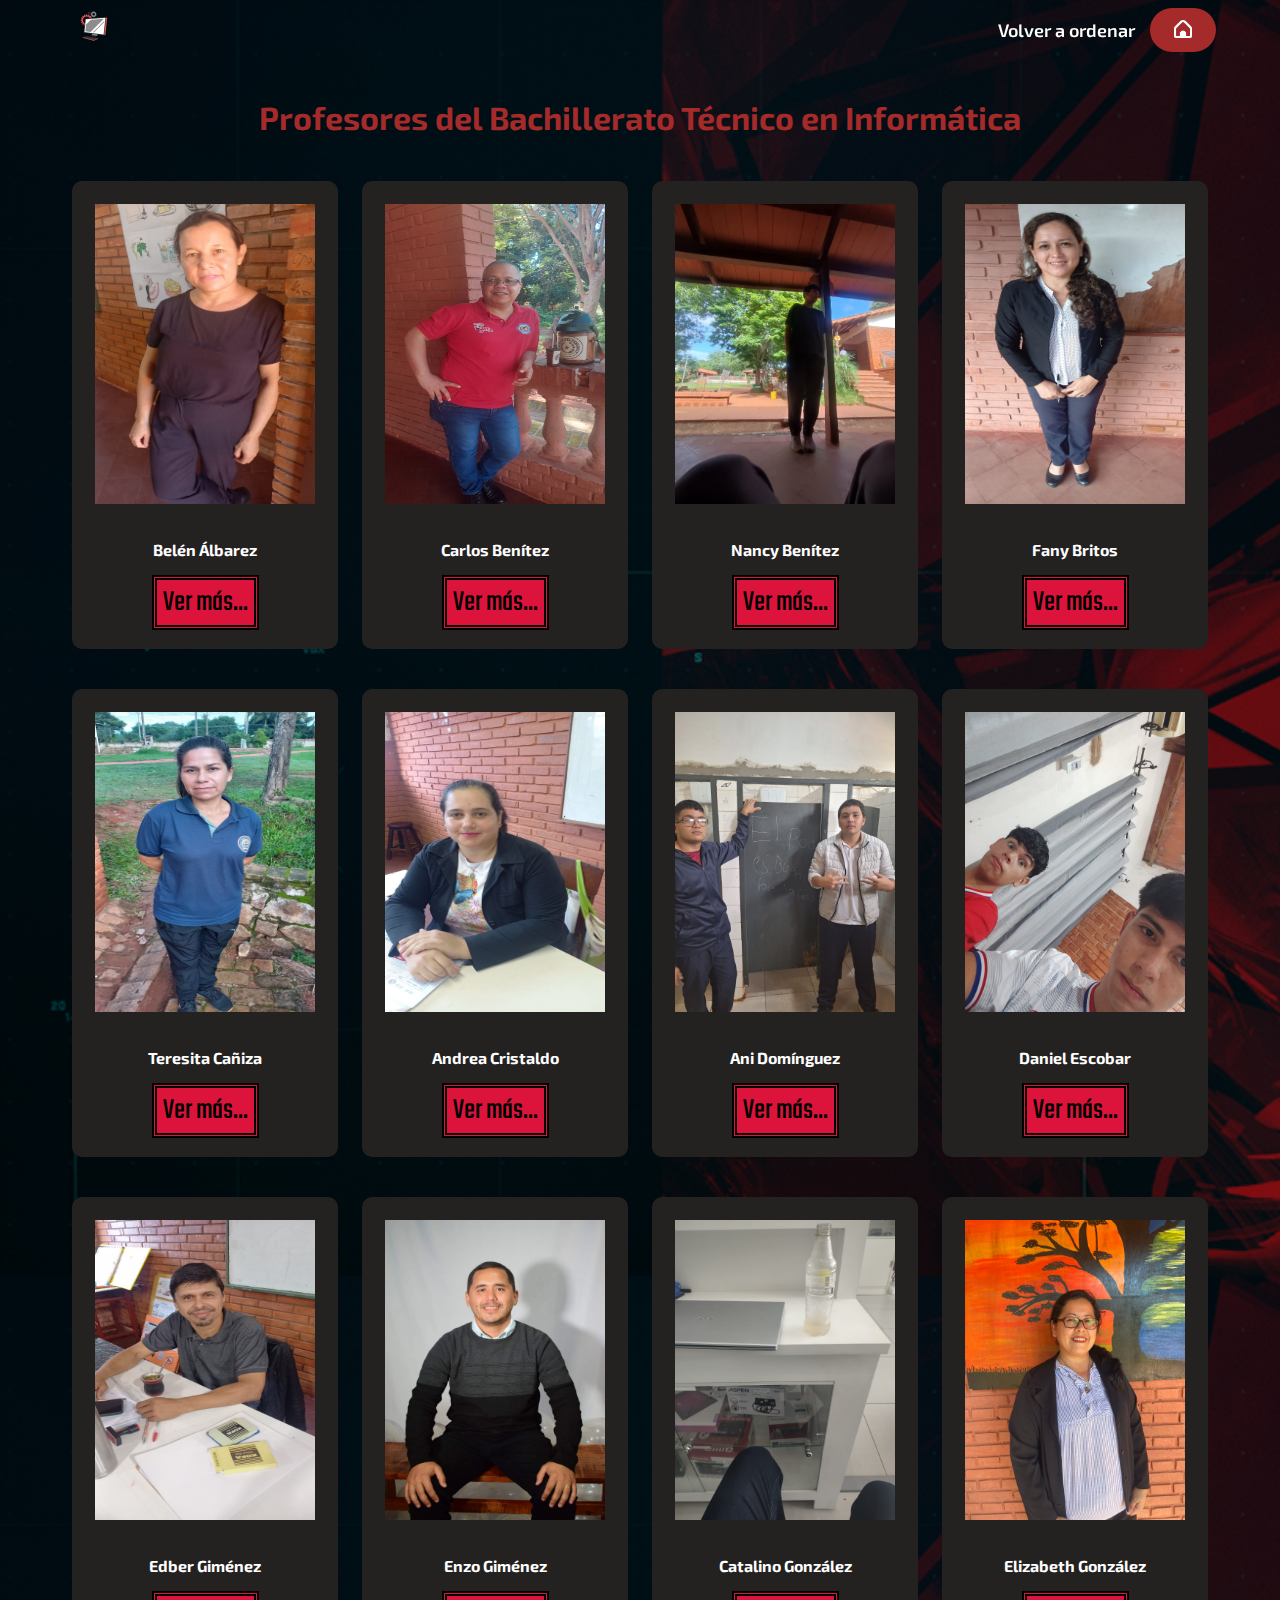
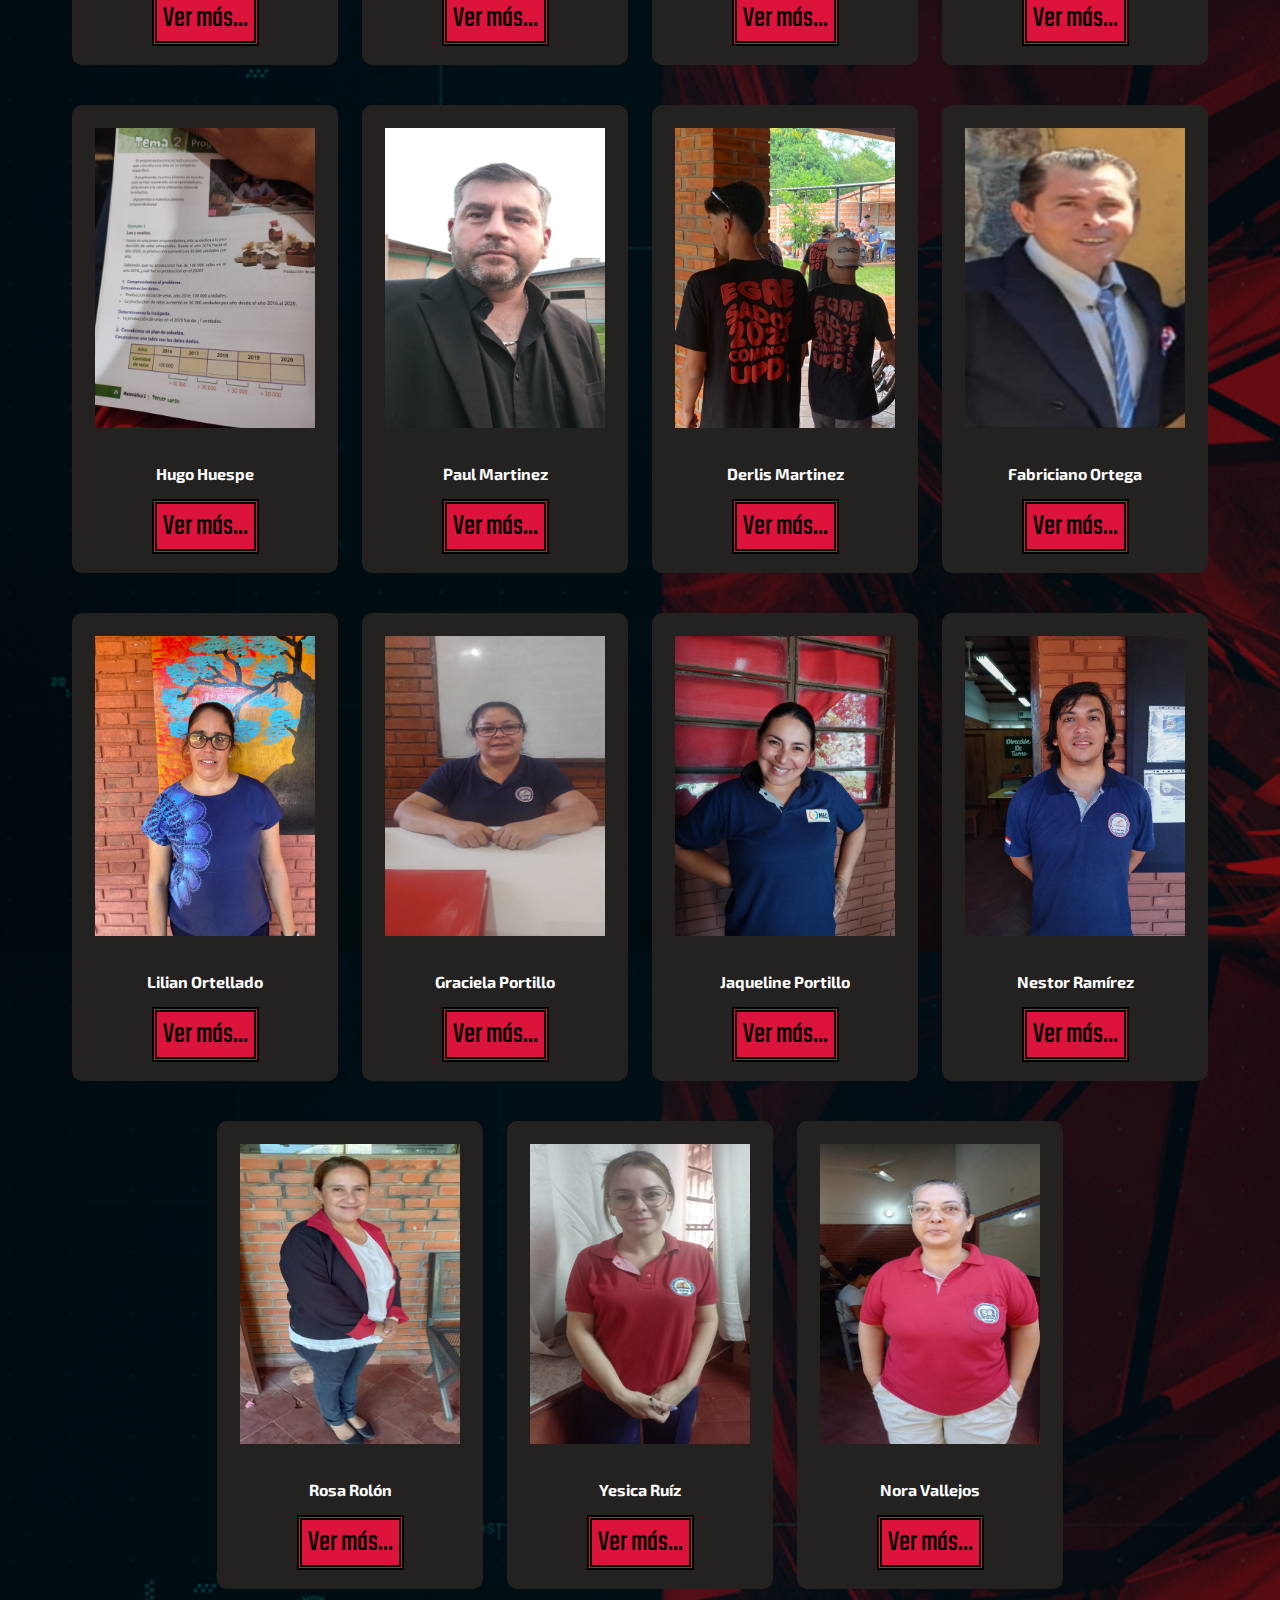
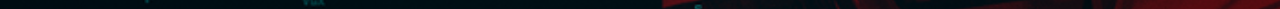
==== galeria.html @ 0c13a33e "wererer" ====
<!DOCTYPE html>
<html lang="es">
<head>
    <meta charset="UTF-8">
    <meta name="viewport" content="width=device-width, initial-scale=1.0">
    <title>Document</title>
    <link rel="stylesheet" href="galeria/galeria-encabezado.css">
    <link rel="stylesheet" href="galeria/galeria.css">
</head>
<body>
    
    <header id="header">    
        <img src="imagenes/logo.png" class="logo">
        <input type="checkbox" id="menu">
                <label for="menu">
            <img src="imagenes/flechita-abajo-logo.png" class="menu-icono-abajo" id="flechita-abajo" onclick="toggleImage('flechita-arriba')">
            <img src="imagenes/flechita-arriba-logo.png" class="menu-icono-arriba" id="flechita-arriba" onclick="toggleImage('flechita-abajo')">
        </label>
        <ul class="menu">
            <li class="item"><a href="galeria.html">Volver a ordenar</a></li>
            <a href="index.html"><li class="btn-volver-inicio"><img src="imagenes/volver-inicio-logo.png"></li></a>
        </ul>
    </header>
    <script src="galeria/galeria-encabezado.js"></script>

    <div class="titulo">
        <br><br><br><h1>Profesores del Bachillerato Técnico en Informática</h1>
    </div>

    <div class="container-prof" id="container-prof">
        <div class="profesores" id="belen">
            <div class="img-profesores">
                <img src="imagenes/belen.jfif">
            </div>
            <div class="text-profesores">
                <p id="n-belen">
                    <b>Belén Álbarez</b>
                </p>
                <p class="i-prof" id="i-belen">
                    Lorem ipsum dolor sit amet consectetur, adipisicing elit. Officiis pariatur vitae mollitia officia reprehenderit autem ipsa soluta, dolorem molestiae consequatur eaque nobis? Sed voluptates dicta modi? Modi error veniam amet.
                    Totam, alias. Illum molestias ullam, cum ab id aut nam aspernatur iusto tempora ipsum? Odio, dolores ex eaque repellendus laboriosam, ipsam soluta optio odit ad quidem accusamus autem quam error?
                    Quam alias quod, iure similique asperiores minima optio minus laboriosam illum hic et voluptatum! Debitis hic esse tenetur delectus tempore architecto suscipit cumque, impedit vero cupiditate illo explicabo ea expedita.
                </p>
            </div>
            <div class="btn-profesores">
                <button onclick="belen()" id="btn-belen">Ver más...</button>
            </div>
        </div>
        
        <div class="profesores" id="carlos">
            <div class="img-profesores">
                <img src="imagenes/carlos.jpeg">
            </div>
            <div class="text-profesores">
                <p id="n-carlos">
                    <b>Carlos Benítez</b>
                </p>
                <p class="i-prof" id="i-carlos">
                    Lorem ipsum dolor sit amet consectetur, adipisicing elit. Officiis pariatur vitae mollitia officia reprehenderit autem ipsa soluta, dolorem molestiae consequatur eaque nobis? Sed voluptates dicta modi? Modi error veniam amet.
                    Totam, alias. Illum molestias ullam, cum ab id aut nam aspernatur iusto tempora ipsum? Odio, dolores ex eaque repellendus laboriosam, ipsam soluta optio odit ad quidem accusamus autem quam error?
                    Quam alias quod, iure similique asperiores minima optio minus laboriosam illum hic et voluptatum! Debitis hic esse tenetur delectus tempore architecto suscipit cumque, impedit vero cupiditate illo explicabo ea expedita.
                </p>
            </div>
            <div class="btn-profesores">
                <button onclick="carlos()" id="btn-carlos">Ver más...</button>
            </div>
        </div>

        <div class="profesores" id="nancy">
            <div class="img-profesores">
                <img src="imagenes/nancy.jfif">
            </div>
            <div class="text-profesores">
                <p id="n-nancy">
                    <b>Nancy Benítez</b>
                </p>
                <p class="i-prof" id="i-nancy">
                    Lorem ipsum dolor sit amet consectetur, adipisicing elit. Officiis pariatur vitae mollitia officia reprehenderit autem ipsa soluta, dolorem molestiae consequatur eaque nobis? Sed voluptates dicta modi? Modi error veniam amet.
                    Totam, alias. Illum molestias ullam, cum ab id aut nam aspernatur iusto tempora ipsum? Odio, dolores ex eaque repellendus laboriosam, ipsam soluta optio odit ad quidem accusamus autem quam error?
                    Quam alias quod, iure similique asperiores minima optio minus laboriosam illum hic et voluptatum! Debitis hic esse tenetur delectus tempore architecto suscipit cumque, impedit vero cupiditate illo explicabo ea expedita.
                </p>
            </div>
            <div class="btn-profesores">
                <button onclick="nancy()"id="btn-nancy">Ver más...</button>
            </div>
        </div>

        <div class="profesores" id="fany">
            <div class="img-profesores">
                <img src="imagenes/fany.jfif">
            </div>
            <div class="text-profesores">
                <p id="n-fany">
                    <b>Fany Britos</b>
                </p>
                <p class="i-prof" id="i-fany">
                    Lorem ipsum dolor sit amet consectetur, adipisicing elit. Officiis pariatur vitae mollitia officia reprehenderit autem ipsa soluta, dolorem molestiae consequatur eaque nobis? Sed voluptates dicta modi? Modi error veniam amet.
                    Totam, alias. Illum molestias ullam, cum ab id aut nam aspernatur iusto tempora ipsum? Odio, dolores ex eaque repellendus laboriosam, ipsam soluta optio odit ad quidem accusamus autem quam error?
                    Quam alias quod, iure similique asperiores minima optio minus laboriosam illum hic et voluptatum! Debitis hic esse tenetur delectus tempore architecto suscipit cumque, impedit vero cupiditate illo explicabo ea expedita.
                </p>
            </div>
            <div class="btn-profesores">
                <button onclick="fany()" id="btn-fany">Ver más...</button>
            </div>
        </div>

        <div class="profesores" id="teresa">
            <div class="img-profesores">
                <img src="imagenes/teresa.jfif">
            </div>
            <div class="text-profesores">
                <p id="n-teresa">
                    <b>Teresita Cañiza</b>
                </p>
                <p class="i-prof" id="i-teresa">
                    Lorem ipsum dolor sit amet consectetur, adipisicing elit. Officiis pariatur vitae mollitia officia reprehenderit autem ipsa soluta, dolorem molestiae consequatur eaque nobis? Sed voluptates dicta modi? Modi error veniam amet.
                    Totam, alias. Illum molestias ullam, cum ab id aut nam aspernatur iusto tempora ipsum? Odio, dolores ex eaque repellendus laboriosam, ipsam soluta optio odit ad quidem accusamus autem quam error?
                    Quam alias quod, iure similique asperiores minima optio minus laboriosam illum hic et voluptatum! Debitis hic esse tenetur delectus tempore architecto suscipit cumque, impedit vero cupiditate illo explicabo ea expedita.
                </p>
            </div>
            <div class="btn-profesores">
                <button onclick="teresa()"id="btn-teresa">Ver más...</button>
            </div>
        </div>

        <div class="profesores" id="andrea">
            <div class="img-profesores">
                <img src="imagenes/andrea.jfif">
            </div>
            <div class="text-profesores">
                <p id="n-andrea">
                    <b>Andrea Cristaldo</b>
                </p>
                <p class="i-prof" id="i-andrea">
                    Lorem ipsum dolor sit amet consectetur, adipisicing elit. Officiis pariatur vitae mollitia officia reprehenderit autem ipsa soluta, dolorem molestiae consequatur eaque nobis? Sed voluptates dicta modi? Modi error veniam amet.
                    Totam, alias. Illum molestias ullam, cum ab id aut nam aspernatur iusto tempora ipsum? Odio, dolores ex eaque repellendus laboriosam, ipsam soluta optio odit ad quidem accusamus autem quam error?
                    Quam alias quod, iure similique asperiores minima optio minus laboriosam illum hic et voluptatum! Debitis hic esse tenetur delectus tempore architecto suscipit cumque, impedit vero cupiditate illo explicabo ea expedita.
                </p>
            </div>
            <div class="btn-profesores">
                <button onclick="andrea()"id="btn-andrea">Ver más...</button>
            </div>
        </div>

        <div class="profesores" id="ani">
            <div class="img-profesores">
                <img src="imagenes/ani.jfif">
            </div>
            <div class="text-profesores">
                <p id="n-ani">
                    <b>Ani Domínguez</b>
                </p>
                <p class="i-prof" id="i-ani">
                    Lorem ipsum dolor sit amet consectetur, adipisicing elit. Officiis pariatur vitae mollitia officia reprehenderit autem ipsa soluta, dolorem molestiae consequatur eaque nobis? Sed voluptates dicta modi? Modi error veniam amet.
                    Totam, alias. Illum molestias ullam, cum ab id aut nam aspernatur iusto tempora ipsum? Odio, dolores ex eaque repellendus laboriosam, ipsam soluta optio odit ad quidem accusamus autem quam error?
                    Quam alias quod, iure similique asperiores minima optio minus laboriosam illum hic et voluptatum! Debitis hic esse tenetur delectus tempore architecto suscipit cumque, impedit vero cupiditate illo explicabo ea expedita.
                </p>
            </div>
            <div class="btn-profesores">
                <button onclick="ani()"id="btn-ani">Ver más...</button>
            </div>
        </div>

        <div class="profesores" id="dani">
            <div class="img-profesores">
                <img src="imagenes/dani.jfif">
            </div>
            <div class="text-profesores">
                <p id="n-dani">
                    <b>Daniel Escobar</b>
                </p>
                <p class="i-prof" id="i-dani">
                    Lorem ipsum dolor sit amet consectetur, adipisicing elit. Officiis pariatur vitae mollitia officia reprehenderit autem ipsa soluta, dolorem molestiae consequatur eaque nobis? Sed voluptates dicta modi? Modi error veniam amet.
                    Totam, alias. Illum molestias ullam, cum ab id aut nam aspernatur iusto tempora ipsum? Odio, dolores ex eaque repellendus laboriosam, ipsam soluta optio odit ad quidem accusamus autem quam error?
                    Quam alias quod, iure similique asperiores minima optio minus laboriosam illum hic et voluptatum! Debitis hic esse tenetur delectus tempore architecto suscipit cumque, impedit vero cupiditate illo explicabo ea expedita.
                </p>
            </div>
            <div class="btn-profesores">
                <button onclick="dani()"id="btn-dani">Ver más...</button>
            </div>
        </div>

        <div class="profesores" id="edber">
            <div class="img-profesores">
                <img src="imagenes/edber.jfif">
            </div>
            <div class="text-profesores">
                <p id="n-edber">
                    <b>Edber Giménez</b>
                </p>
                <p class="i-prof" id="i-edber">
                    Lorem ipsum dolor sit amet consectetur, adipisicing elit. Officiis pariatur vitae mollitia officia reprehenderit autem ipsa soluta, dolorem molestiae consequatur eaque nobis? Sed voluptates dicta modi? Modi error veniam amet.
                    Totam, alias. Illum molestias ullam, cum ab id aut nam aspernatur iusto tempora ipsum? Odio, dolores ex eaque repellendus laboriosam, ipsam soluta optio odit ad quidem accusamus autem quam error?
                    Quam alias quod, iure similique asperiores minima optio minus laboriosam illum hic et voluptatum! Debitis hic esse tenetur delectus tempore architecto suscipit cumque, impedit vero cupiditate illo explicabo ea expedita.
                </p>
            </div>
            <div class="btn-profesores">
                <button onclick="edber()"id="btn-edber">Ver más...</button>
            </div>
        </div>

        <div class="profesores" id="enzo">
            <div class="img-profesores">
                <img src="imagenes/enzo.jfif">
            </div>
            <div class="text-profesores">
                <p id="n-enzo">
                    <b>Enzo Giménez</b>
                </p>
                <p class="i-prof" id="i-enzo">
                    Lorem ipsum dolor sit amet consectetur, adipisicing elit. Officiis pariatur vitae mollitia officia reprehenderit autem ipsa soluta, dolorem molestiae consequatur eaque nobis? Sed voluptates dicta modi? Modi error veniam amet.
                    Totam, alias. Illum molestias ullam, cum ab id aut nam aspernatur iusto tempora ipsum? Odio, dolores ex eaque repellendus laboriosam, ipsam soluta optio odit ad quidem accusamus autem quam error?
                    Quam alias quod, iure similique asperiores minima optio minus laboriosam illum hic et voluptatum! Debitis hic esse tenetur delectus tempore architecto suscipit cumque, impedit vero cupiditate illo explicabo ea expedita.
                </p>
            </div>
            <div class="btn-profesores">
                <button onclick="enzo()"id="btn-enzo">Ver más...</button>
            </div>
        </div>

        <div class="profesores" id="catalino">
            <div class="img-profesores">
                <img src="imagenes/catalino.jfif">
            </div>
            <div class="text-profesores">
                <p id="n-catalino">
                    <b>Catalino González</b>
                </p>
                <p class="i-prof" id="i-catalino">
                    Lorem ipsum dolor sit amet consectetur, adipisicing elit. Officiis pariatur vitae mollitia officia reprehenderit autem ipsa soluta, dolorem molestiae consequatur eaque nobis? Sed voluptates dicta modi? Modi error veniam amet.
                    Totam, alias. Illum molestias ullam, cum ab id aut nam aspernatur iusto tempora ipsum? Odio, dolores ex eaque repellendus laboriosam, ipsam soluta optio odit ad quidem accusamus autem quam error?
                    Quam alias quod, iure similique asperiores minima optio minus laboriosam illum hic et voluptatum! Debitis hic esse tenetur delectus tempore architecto suscipit cumque, impedit vero cupiditate illo explicabo ea expedita.
                </p>
            </div>
            <div class="btn-profesores">
                <button onclick="catalino()"id="btn-catalino">Ver más...</button>
            </div>
        </div>

        <div class="profesores" id="elizabeth">
            <div class="img-profesores">
                <img src="imagenes/elizabeth.jfif">
            </div>
            <div class="text-profesores">
                <p id="n-elizabeth">
                    <b>Elizabeth González</b>
                </p>
                <p class="i-prof" id="i-elizabeth">
                    Lorem ipsum dolor sit amet consectetur, adipisicing elit. Officiis pariatur vitae mollitia officia reprehenderit autem ipsa soluta, dolorem molestiae consequatur eaque nobis? Sed voluptates dicta modi? Modi error veniam amet.
                    Totam, alias. Illum molestias ullam, cum ab id aut nam aspernatur iusto tempora ipsum? Odio, dolores ex eaque repellendus laboriosam, ipsam soluta optio odit ad quidem accusamus autem quam error?
                    Quam alias quod, iure similique asperiores minima optio minus laboriosam illum hic et voluptatum! Debitis hic esse tenetur delectus tempore architecto suscipit cumque, impedit vero cupiditate illo explicabo ea expedita.
                </p>
            </div>
            <div class="btn-profesores">
                <button onclick="elizabeth()" id="btn-elizabeth">Ver más...</button>
            </div>
        </div>

        <div class="profesores" id="hugo">
            <div class="img-profesores">
                <img src="imagenes/hugo.jfif">
            </div>
            <div class="text-profesores">
                <p id="n-hugo">
                    <b>Hugo Huespe</b>
                </p>
                <p class="i-prof" id="i-hugo">
                    Lorem ipsum dolor sit amet consectetur, adipisicing elit. Officiis pariatur vitae mollitia officia reprehenderit autem ipsa soluta, dolorem molestiae consequatur eaque nobis? Sed voluptates dicta modi? Modi error veniam amet.
                    Totam, alias. Illum molestias ullam, cum ab id aut nam aspernatur iusto tempora ipsum? Odio, dolores ex eaque repellendus laboriosam, ipsam soluta optio odit ad quidem accusamus autem quam error?
                    Quam alias quod, iure similique asperiores minima optio minus laboriosam illum hic et voluptatum! Debitis hic esse tenetur delectus tempore architecto suscipit cumque, impedit vero cupiditate illo explicabo ea expedita.
                </p>
            </div>
            <div class="btn-profesores">
                <button onclick="hugo()" id="btn-hugo">Ver más...</button>
            </div>
        </div>

        <div class="profesores" id="paul">
            <div class="img-profesores">
                <img src="imagenes/paul.jpeg">
            </div>
            <div class="text-profesores">
                <p id="n-paul">
                    <b>Paul Martinez</b>
                </p>
                <p  class="i-prof" id="i-paul">
                    Lorem ipsum dolor sit amet consectetur, adipisicing elit. Officiis pariatur vitae mollitia officia reprehenderit autem ipsa soluta, dolorem molestiae consequatur eaque nobis? Sed voluptates dicta modi? Modi error veniam amet.
                    Totam, alias. Illum molestias ullam, cum ab id aut nam aspernatur iusto tempora ipsum? Odio, dolores ex eaque repellendus laboriosam, ipsam soluta optio odit ad quidem accusamus autem quam error?
                    Quam alias quod, iure similique asperiores minima optio minus laboriosam illum hic et voluptatum! Debitis hic esse tenetur delectus tempore architecto suscipit cumque, impedit vero cupiditate illo explicabo ea expedita.
                </p>
            </div>
            <div class="btn-profesores">
                <button  onclick="paul()" id="btn-paul">Ver más...</button>
            </div>
        </div>
        
        <div class="profesores" id="derlis">
            <div class="img-profesores">
                <img src="imagenes/derlis.jfif">
            </div>
            <div class="text-profesores">
                <p id="n-derlis">
                    <b>Derlis Martinez</b>
                </p>
                <p class="i-prof" id="i-derlis">
                    Lorem ipsum dolor sit amet consectetur, adipisicing elit. Officiis pariatur vitae mollitia officia reprehenderit autem ipsa soluta, dolorem molestiae consequatur eaque nobis? Sed voluptates dicta modi? Modi error veniam amet.
                    Totam, alias. Illum molestias ullam, cum ab id aut nam aspernatur iusto tempora ipsum? Odio, dolores ex eaque repellendus laboriosam, ipsam soluta optio odit ad quidem accusamus autem quam error?
                    Quam alias quod, iure similique asperiores minima optio minus laboriosam illum hic et voluptatum! Debitis hic esse tenetur delectus tempore architecto suscipit cumque, impedit vero cupiditate illo explicabo ea expedita.
                </p>
            </div>
            <div class="btn-profesores">
                <button onclick="derlis()"id="btn-derlis">Ver más...</button>
            </div>
        </div>
        
        <div class="profesores" id="fabriciano">
            <div class="img-profesores">
                <img src="imagenes/antropologia1ro.jfif">
            </div>
            <div class="text-profesores">
                <p id="n-fabriciano">
                    <b>Fabriciano Ortega</b>
                </p>
                <p class="i-prof" id="i-fabriciano">
                    Lorem ipsum dolor sit amet consectetur, adipisicing elit. Officiis pariatur vitae mollitia officia reprehenderit autem ipsa soluta, dolorem molestiae consequatur eaque nobis? Sed voluptates dicta modi? Modi error veniam amet.
                    Totam, alias. Illum molestias ullam, cum ab id aut nam aspernatur iusto tempora ipsum? Odio, dolores ex eaque repellendus laboriosam, ipsam soluta optio odit ad quidem accusamus autem quam error?
                    Quam alias quod, iure similique asperiores minima optio minus laboriosam illum hic et voluptatum! Debitis hic esse tenetur delectus tempore architecto suscipit cumque, impedit vero cupiditate illo explicabo ea expedita.
                </p>
            </div>
            <div class="btn-profesores">
                <button onclick="fabriciano()"id="btn-fabriciano">Ver más...</button>
            </div>
        </div>

        <div class="profesores" id="lilian">
            <div class="img-profesores">
                <img src="imagenes/lilian.jfif">
            </div>
            <div class="text-profesores">
                <p id="n-lilian">
                    <b>Lilian Ortellado</b>
                </p>
                <p class="i-prof" id="i-lilian">
                    Lorem ipsum dolor sit amet consectetur, adipisicing elit. Officiis pariatur vitae mollitia officia reprehenderit autem ipsa soluta, dolorem molestiae consequatur eaque nobis? Sed voluptates dicta modi? Modi error veniam amet.
                    Totam, alias. Illum molestias ullam, cum ab id aut nam aspernatur iusto tempora ipsum? Odio, dolores ex eaque repellendus laboriosam, ipsam soluta optio odit ad quidem accusamus autem quam error?
                    Quam alias quod, iure similique asperiores minima optio minus laboriosam illum hic et voluptatum! Debitis hic esse tenetur delectus tempore architecto suscipit cumque, impedit vero cupiditate illo explicabo ea expedita.
                </p>
            </div>
            <div class="btn-profesores">
                <button onclick="lilian()"id="btn-lilian">Ver más...</button>
            </div>
        </div>

        <div class="profesores" id="graciela">
            <div class="img-profesores">
                <img src="imagenes/graciela.jfif">
            </div>
            <div class="text-profesores">
                <p id="n-graciela">
                    <b>Graciela Portillo</b>
                </p>
                <p class="i-prof" id="i-graciela">
                    Lorem ipsum dolor sit amet consectetur, adipisicing elit. Officiis pariatur vitae mollitia officia reprehenderit autem ipsa soluta, dolorem molestiae consequatur eaque nobis? Sed voluptates dicta modi? Modi error veniam amet.
                    Totam, alias. Illum molestias ullam, cum ab id aut nam aspernatur iusto tempora ipsum? Odio, dolores ex eaque repellendus laboriosam, ipsam soluta optio odit ad quidem accusamus autem quam error?
                    Quam alias quod, iure similique asperiores minima optio minus laboriosam illum hic et voluptatum! Debitis hic esse tenetur delectus tempore architecto suscipit cumque, impedit vero cupiditate illo explicabo ea expedita.
                </p>
            </div>
            <div class="btn-profesores">
                <button onclick="graciela()"id="btn-graciela">Ver más...</button>
            </div>
        </div>
        
        <div class="profesores" id="jaqueline">
            <div class="img-profesores">
                <img src="imagenes/jaqueline.jfif">
            </div>
            <div class="text-profesores">
                <p id="n-jaqueline">
                    <b>Jaqueline Portillo</b>
                </p>
                <p class="i-prof" id="i-jaqueline">
                    Lorem ipsum dolor sit amet consectetur, adipisicing elit. Officiis pariatur vitae mollitia officia reprehenderit autem ipsa soluta, dolorem molestiae consequatur eaque nobis? Sed voluptates dicta modi? Modi error veniam amet.
                    Totam, alias. Illum molestias ullam, cum ab id aut nam aspernatur iusto tempora ipsum? Odio, dolores ex eaque repellendus laboriosam, ipsam soluta optio odit ad quidem accusamus autem quam error?
                    Quam alias quod, iure similique asperiores minima optio minus laboriosam illum hic et voluptatum! Debitis hic esse tenetur delectus tempore architecto suscipit cumque, impedit vero cupiditate illo explicabo ea expedita.
                </p>
            </div>
            <div class="btn-profesores">
                <button onclick="jaqueline()" id="btn-jaqueline">Ver más...</button>
            </div>
        </div>

        <div class="profesores" id="nestor">
            <div class="img-profesores">
                <img src="imagenes/nestor.jfif">
            </div>
            <div class="text-profesores">
                <p id="n-nestor">
                    <b>Nestor Ramírez</b>
                </p>
                <p class="i-prof" id="i-nestor">
                    Lorem ipsum dolor sit amet consectetur, adipisicing elit. Officiis pariatur vitae mollitia officia reprehenderit autem ipsa soluta, dolorem molestiae consequatur eaque nobis? Sed voluptates dicta modi? Modi error veniam amet.
                    Totam, alias. Illum molestias ullam, cum ab id aut nam aspernatur iusto tempora ipsum? Odio, dolores ex eaque repellendus laboriosam, ipsam soluta optio odit ad quidem accusamus autem quam error?
                    Quam alias quod, iure similique asperiores minima optio minus laboriosam illum hic et voluptatum! Debitis hic esse tenetur delectus tempore architecto suscipit cumque, impedit vero cupiditate illo explicabo ea expedita.
                </p>
            </div>
            <div class="btn-profesores">
                <button onclick="nestor()"id="btn-nestor">Ver más...</button>
            </div>
        </div>

        <div class="profesores" id="rosa">
            <div class="img-profesores">
                <img src="imagenes/rosa.jfif">
            </div>
            <div class="text-profesores">
                <p id="n-rosa">
                    <b>Rosa Rolón</b>
                </p>
                <p class="i-prof" id="i-rosa">
                    Lorem ipsum dolor sit amet consectetur, adipisicing elit. Officiis pariatur vitae mollitia officia reprehenderit autem ipsa soluta, dolorem molestiae consequatur eaque nobis? Sed voluptates dicta modi? Modi error veniam amet.
                    Totam, alias. Illum molestias ullam, cum ab id aut nam aspernatur iusto tempora ipsum? Odio, dolores ex eaque repellendus laboriosam, ipsam soluta optio odit ad quidem accusamus autem quam error?
                    Quam alias quod, iure similique asperiores minima optio minus laboriosam illum hic et voluptatum! Debitis hic esse tenetur delectus tempore architecto suscipit cumque, impedit vero cupiditate illo explicabo ea expedita.
                </p>
            </div>
            <div class="btn-profesores">
                <button onclick="rosa()"id="btn-rosa">Ver más...</button>
            </div>
        </div>

        <div class="profesores" id="jessica">
            <div class="img-profesores">
                <img src="imagenes/jessica.jfif">
            </div>
            <div class="text-profesores">
                <p id="n-jessica">
                    <b>Yesica Ruíz</b>
                </p>
                <p class="i-prof" id="i-jessica">
                    Lorem ipsum dolor sit amet consectetur, adipisicing elit. Officiis pariatur vitae mollitia officia reprehenderit autem ipsa soluta, dolorem molestiae consequatur eaque nobis? Sed voluptates dicta modi? Modi error veniam amet.
                    Totam, alias. Illum molestias ullam, cum ab id aut nam aspernatur iusto tempora ipsum? Odio, dolores ex eaque repellendus laboriosam, ipsam soluta optio odit ad quidem accusamus autem quam error?
                    Quam alias quod, iure similique asperiores minima optio minus laboriosam illum hic et voluptatum! Debitis hic esse tenetur delectus tempore architecto suscipit cumque, impedit vero cupiditate illo explicabo ea expedita.
                </p>
            </div>
            <div class="btn-profesores">
                <button onclick="jessica()"id="btn-jessica">Ver más...</button>
            </div>
        </div>

        <div class="profesores" id="caritina">
            <div class="img-profesores">
                <img src="imagenes/caritina.jfif">
            </div>
            <div class="text-profesores">
                <p id="n-caritina">
                    <b>Nora Vallejos</b>
                </p>
                <p class="i-prof" id="i-caritina">
                    Lorem ipsum dolor sit amet consectetur, adipisicing elit. Officiis pariatur vitae mollitia officia reprehenderit autem ipsa soluta, dolorem molestiae consequatur eaque nobis? Sed voluptates dicta modi? Modi error veniam amet.
                    Totam, alias. Illum molestias ullam, cum ab id aut nam aspernatur iusto tempora ipsum? Odio, dolores ex eaque repellendus laboriosam, ipsam soluta optio odit ad quidem accusamus autem quam error?
                    Quam alias quod, iure similique asperiores minima optio minus laboriosam illum hic et voluptatum! Debitis hic esse tenetur delectus tempore architecto suscipit cumque, impedit vero cupiditate illo explicabo ea expedita.
                </p>
            </div>
            <div class="btn-profesores">
                <button onclick="caritina()"id="btn-caritina">Ver más...</button>
            </div>
        </div>
        
        <script src="galeria/profesores.js"></script>
    </div>
</body>
</html>
---- galeria/galeria-encabezado.css ----
@import url('https://fonts.googleapis.com/css2?family=Teko:wght@300..700&display=swap');
@import url('https://fonts.googleapis.com/css2?family=Exo+2:ital,wght@0,100..900;1,100..900&family=Teko:wght@300..700&display=swap ');
@import url('https://fonts.googleapis.com/css2?family=Exo+2:ital,wght@0,100..900;1,100..900&family=Roboto:ital,wght@0,100;0,300; 0,400;0,500;0,700;0,900;1,100;1,300;1,400;1,500;1,700;1,900&family=Teko:wght@300..700&display=swap');
*{
    list-style: none;
    box-sizing: border-box;
    text-decoration: none ;
}

header{
    width: 100%;
    position: fixed;
    top: 0;
    left: 0;
    display: flex;
    justify-content: space-between;
    padding: 0 5%;
    height: 60px;    
}

.logo{
    height: 60px;
    width: 60px;
    
}

.menu{
    display: flex;
    justify-content: center;
    align-items: center;
}

.item{
    margin: 0 15px;
    font-size: 18px;
    font-weight: 600;
    cursor: pointer;
    color: white;
}

.item:hover{
    color: aqua;
}

#menu{
    display: none;
}

.menu-icono-abajo{
    width: 40px;
    margin: 10px 0px 0px 0px;
}

.menu-icono-arriba{
    display: none;
    width: 40px;
    margin: 10px 0px 0px 0px;
}

label{
    cursor: pointer;
    display: none;
}

.btn-volver-inicio{
    padding: 10px 24px;
    border-radius: 30px;
    background-color: brown;
    color: white;
    font-weight: 600;
    cursor: pointer;
    font-size: 20px;
}

.btn-volver-inicio img{
    height: 18px;
}

.btn:hover{
    color: aqua;
}

@media(max-width:991px){
    .menu{
        padding: 20px 30px 15px 30px;
        margin: 0;
    }

    label{
        display: initial;
    }

    .menu{
        position: absolute;
        top: 100%;
        left: 250px;
        right: 0;
        background-color: #121212;
        display: none;
        height: 290px;
    }
    .menu li:hover > ul{
        display: flex;
        padding: 0px;
        margin-top: 5px;
    }

    .menu li a img{
        height: 24px;
        width: 24px;
        margin: 5px;
        background-color: #ffffff;
        border: solid #ffffff 5px;
        border-radius: 5px;
    }

    .menu .item {
        margin: 0 0 20px 0;
        width: 100%;
    }

    .menu li{
        margin: 5px 0px;
    }
    li.btn-volver-inicio{
        text-align: center;
        margin-top: 45px;
    }


    #menu:checked ~.menu{
        display: initial;
    }
}
---- galeria/galeria.css ----
@import url('https://fonts.googleapis.com/css2?family=Teko:wght@300..700&display=swap');
@import url('https://fonts.googleapis.com/css2?family=Exo+2:ital,wght@0,100..900;1,100..900&family=Teko:wght@300..700&display=swap ');
@import url('https://fonts.googleapis.com/css2?family=Exo+2:ital,wght@0,100..900;1,100..900&family=Roboto:ital,wght@0,100;0,300; 0,400;0,500;0,700;0,900;1,100;1,300;1,400;1,500;1,700;1,900&family=Teko:wght@300..700&display=swap');

*{
    font-family: "Exo 2", "Roboto",sans-serif;     
}

body{
    height: 140vh;
    position: relative;
    background-image: linear-gradient(
        rgba(0,0,0,0.5),
        rgba(0,0,0,0.5)),
        url(imagenes/fondo3.jpg);
        background-position: center center;
        background-size: cover;
        font-family: 'Teko','Exo 2',sans-serif;
} 

.item a{
    color: white;
}

.titulo{
    color:brown;
    text-align: center;
    font-family:  "Teko", sans-serif; 
}
.container-prof{
    margin: 25px 50px;
    text-align: center;
}

.img-profesores{
    display: inline-flex;
    text-align: center center;
    height: 300px;
    margin: 20px;
}

.img-profesores img{
    height: 300px;
    width: 220px;
}

.profesores{
    display: inline-block; 
    border: solid 3px rgb(36, 33, 33);
    background-color: rgb(36, 33, 33);
    border-radius: 10px;
    margin: 20px 10px 20px 10px;
}

.text-profesores{
    margin-top: 0px;
    color: white;
}

.i-prof{
    display: none;
}

.btn-profesores{
    text-align: center;
}

.btn-profesores button{
    font-family: "Teko", sans-serif;
    background-color: crimson;
    color: black;
    font-size: 30px;
    margin-bottom: 16px;
    border: solid 5px;
    border-style: double;
}

.btn-profesores button:hover{
    background-color: brown;
    cursor: pointer;
}

.btn-profesores button:active{
    background-color: brown;
    color: whitesmoke;
    cursor: pointer;
}
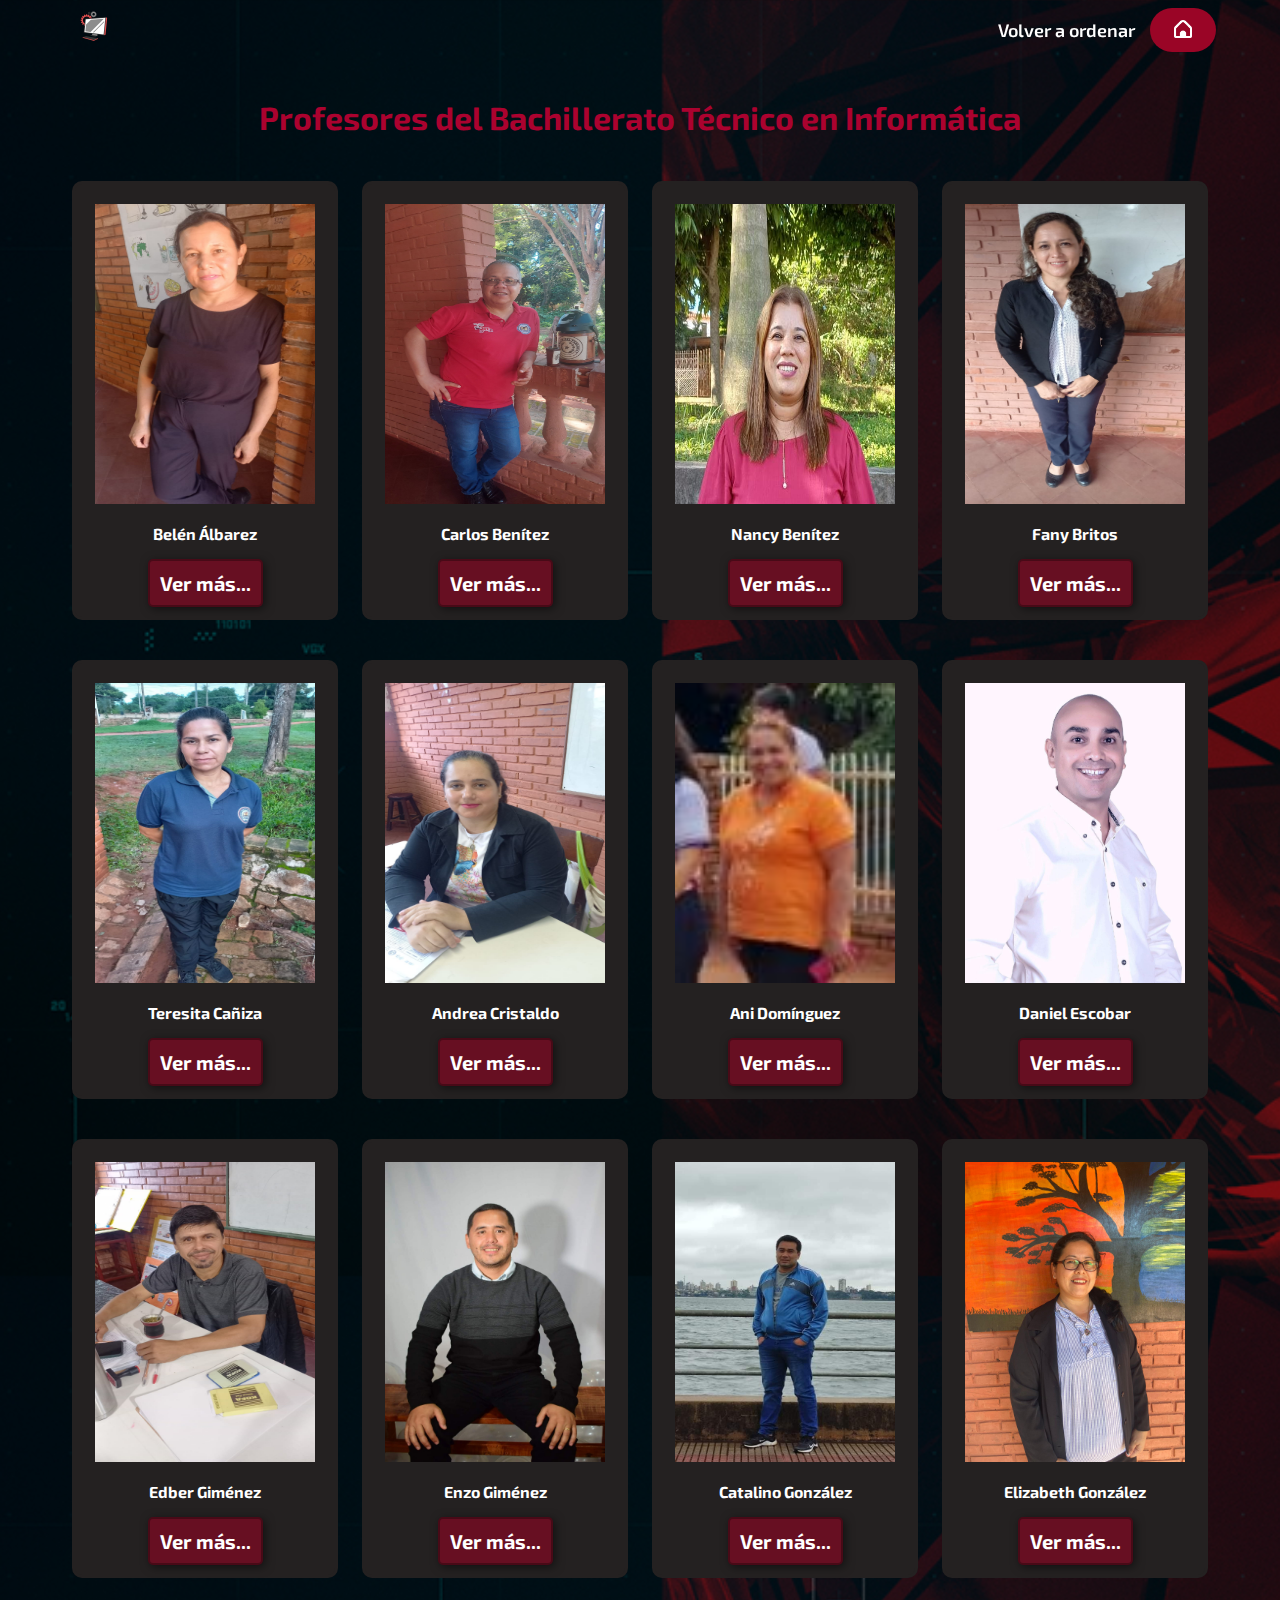
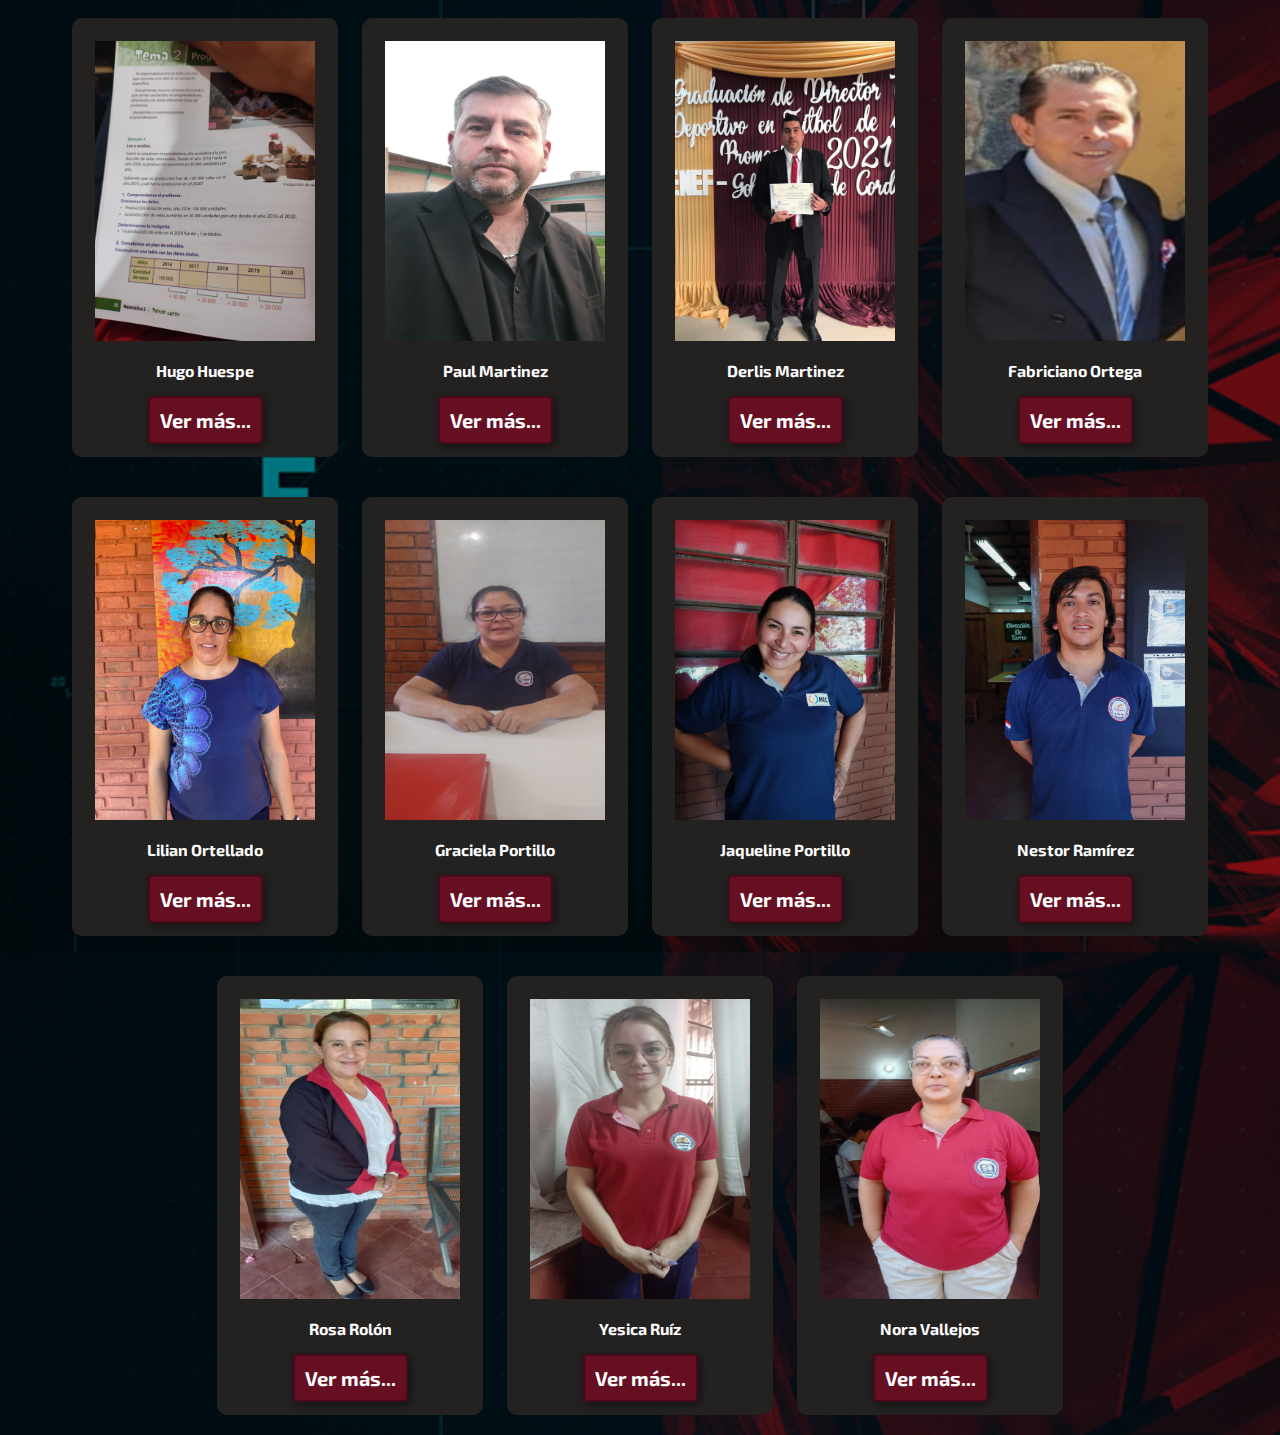
==== commit 72ff8062: "xdsadasddas" ====
--- a/galeria.html
+++ b/galeria.html
@@ -3,7 +3,7 @@
 <head>
     <meta charset="UTF-8">
     <meta name="viewport" content="width=device-width, initial-scale=1.0">
-    <title>Document</title>
+    <title>Galeria</title>
     <link rel="stylesheet" href="galeria/galeria-encabezado.css">
     <link rel="stylesheet" href="galeria/galeria.css">
 </head>
--- a/galeria/galeria-encabezado.css
+++ b/galeria/galeria-encabezado.css
@@ -39,7 +39,7 @@
 }
 
 .item:hover{
-    color: aqua;
+    color: #cd0c36;
 }
 
 #menu{
@@ -65,7 +65,7 @@
 .btn-volver-inicio{
     padding: 10px 24px;
     border-radius: 30px;
-    background-color: brown;
+    background-color:#9a0526;
     color: white;
     font-weight: 600;
     cursor: pointer;
@@ -74,10 +74,6 @@
 
 .btn-volver-inicio img{
     height: 18px;
-}
-
-.btn:hover{
-    color: aqua;
 }
 
 @media(max-width:991px){
@@ -123,6 +119,7 @@
         margin: 5px 0px;
     }
     li.btn-volver-inicio{
+        
         text-align: center;
         margin-top: 45px;
     }
--- a/galeria/galeria.css
+++ b/galeria/galeria.css
@@ -23,7 +23,7 @@
 }
 
 .titulo{
-    color:brown;
+    color:#ab022f;
     text-align: center;
     font-family:  "Teko", sans-serif; 
 }
@@ -57,6 +57,10 @@
     color: white;
 }
 
+.text-profesores p{
+    margin-top: 0px;
+}
+
 .i-prof{
     display: none;
 }
@@ -66,26 +70,34 @@
 }
 
 .btn-profesores button{
-    font-family: "Teko", sans-serif;
-    background-color: crimson;
-    color: black;
-    font-size: 30px;
-    margin-bottom: 16px;
-    border: solid 5px;
-    border-style: double;
+    font-size: 1.25em;
+    font-weight: bold;
+    padding: 10px 10px;
+    border-radius: 5px;
+    border: 2px solid rgba(0,0,0,0.3);
+    box-shadow: 2px 2px 10px rgba(0,0,0,0.5);
+    color: white;
+    margin-bottom: 10px;
+    background-color: #670f22;
 }
 
 .btn-profesores button:hover{
-    background-color: brown;
+    background-color: #9a0526;
     cursor: pointer;
 }
 
 .btn-profesores button:active{
-    background-color: brown;
-    color: whitesmoke;
+    background-color: #cd0c36;
     cursor: pointer;
 }
 
 
+@media (max-width: 991px){
+    .menu{
+        height: 130px;
+    }
 
-
+    .menu li{
+        margin: 0px 0px;
+    }
+}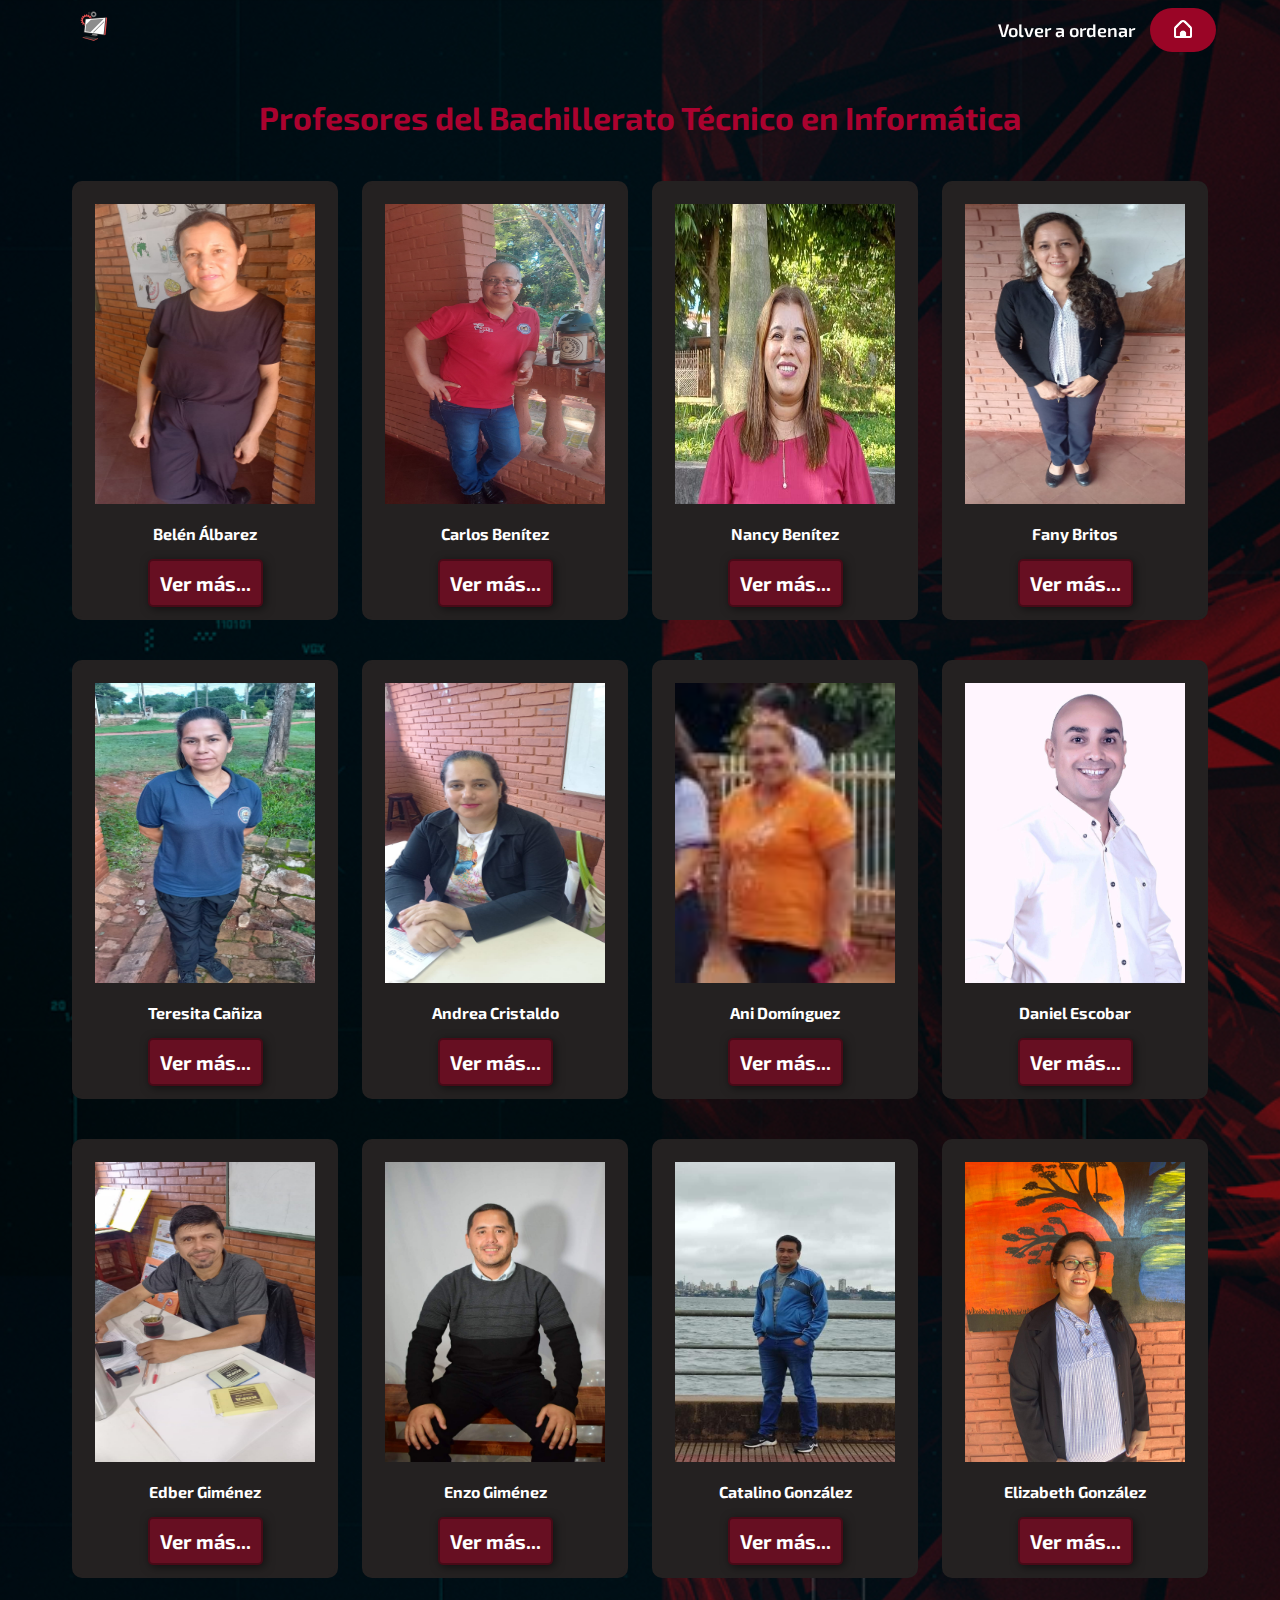
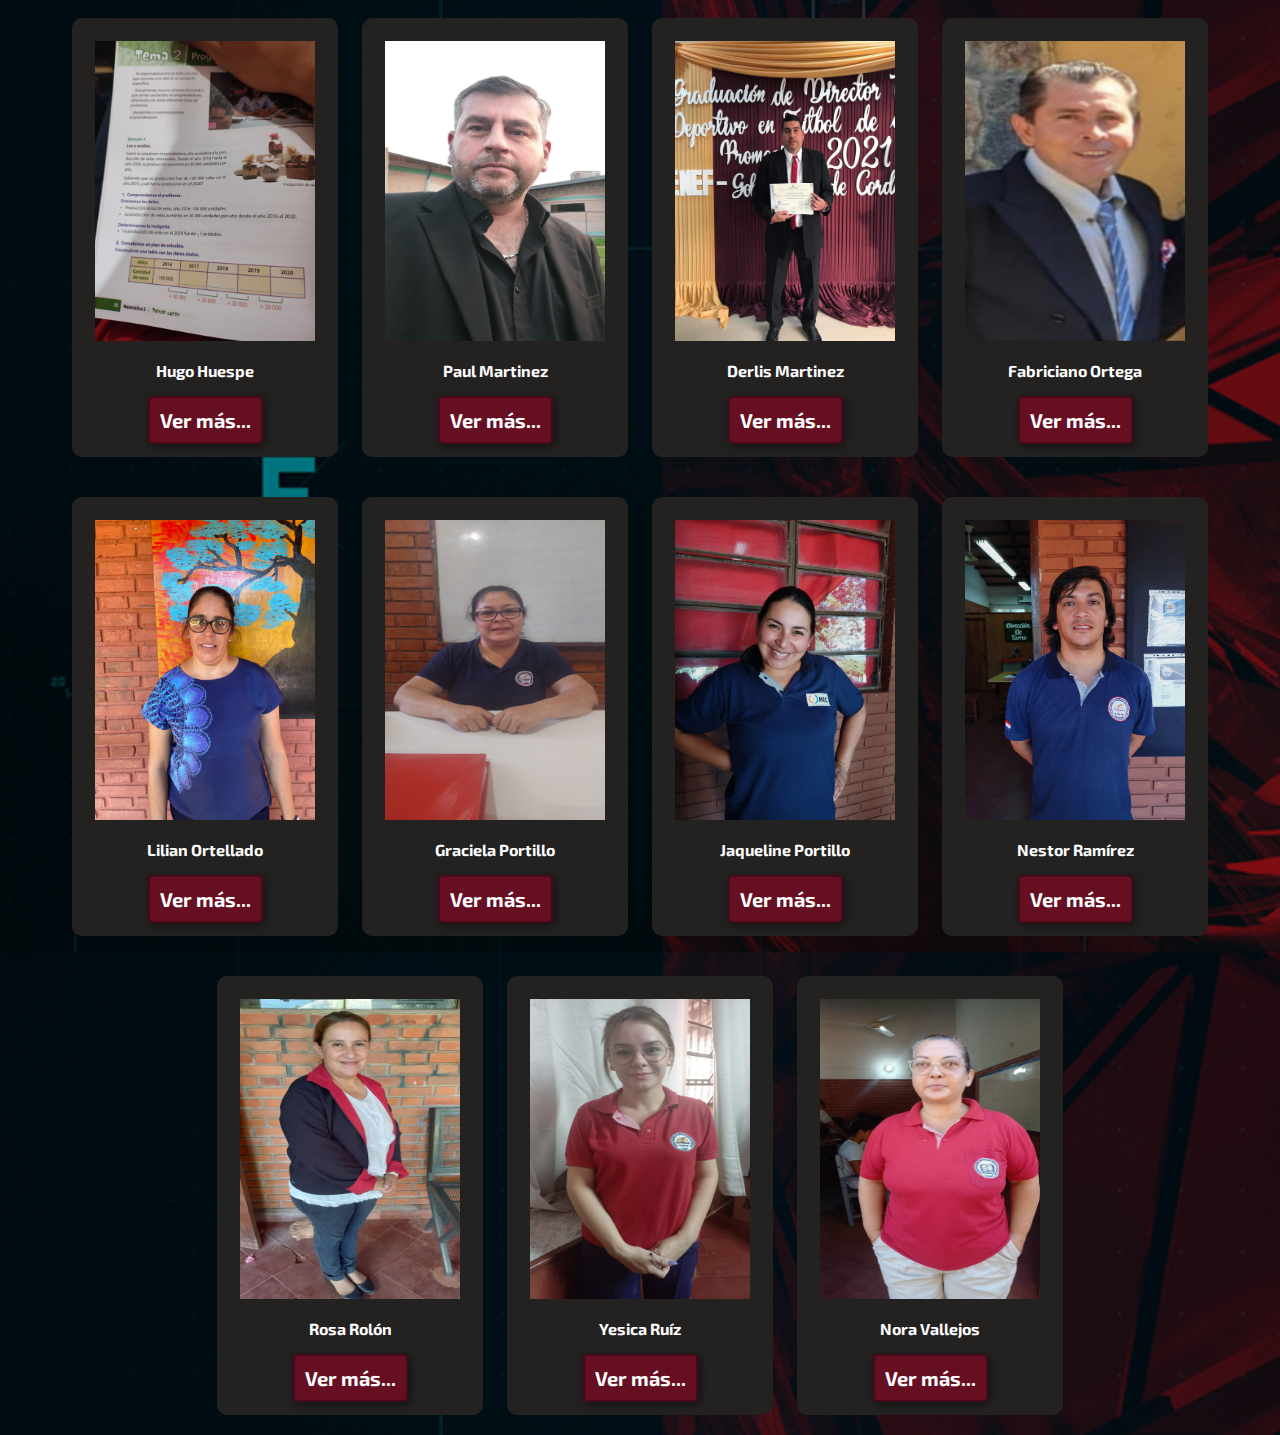
==== commit 1c6ecf63: "789" ====
--- a/galeria.html
+++ b/galeria.html
@@ -37,9 +37,7 @@
                     <b>Belén Álbarez</b>
                 </p>
                 <p class="i-prof" id="i-belen">
-                    Lorem ipsum dolor sit amet consectetur, adipisicing elit. Officiis pariatur vitae mollitia officia reprehenderit autem ipsa soluta, dolorem molestiae consequatur eaque nobis? Sed voluptates dicta modi? Modi error veniam amet.
-                    Totam, alias. Illum molestias ullam, cum ab id aut nam aspernatur iusto tempora ipsum? Odio, dolores ex eaque repellendus laboriosam, ipsam soluta optio odit ad quidem accusamus autem quam error?
-                    Quam alias quod, iure similique asperiores minima optio minus laboriosam illum hic et voluptatum! Debitis hic esse tenetur delectus tempore architecto suscipit cumque, impedit vero cupiditate illo explicabo ea expedita.
+                    Profesora Belén Álvarez encargada de llevar la materia de historia y geografía en el segundo curso que se integró a mediados del año 2023, es una persona firme y correcta que deja a enseñanza todo sobre la historia y temas pasados en el país y el mundo.
                 </p>
             </div>
             <div class="btn-profesores">
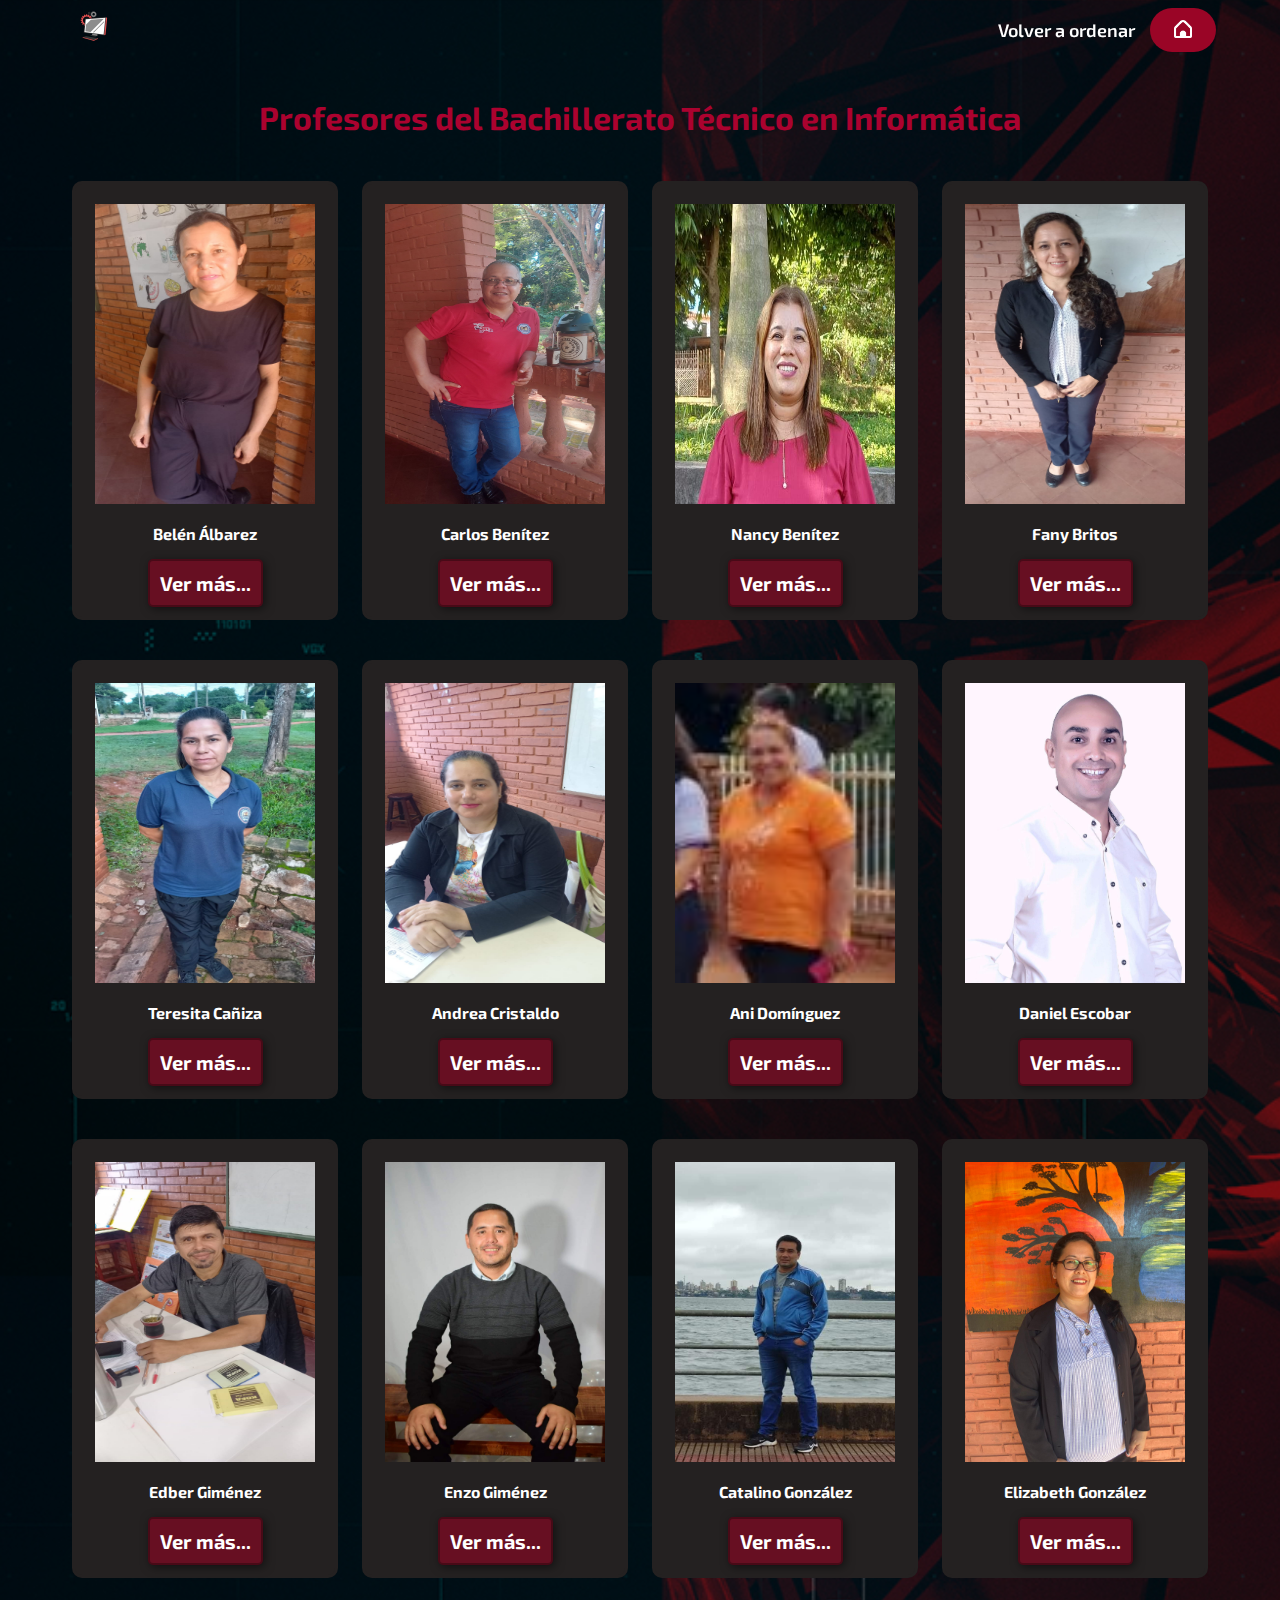
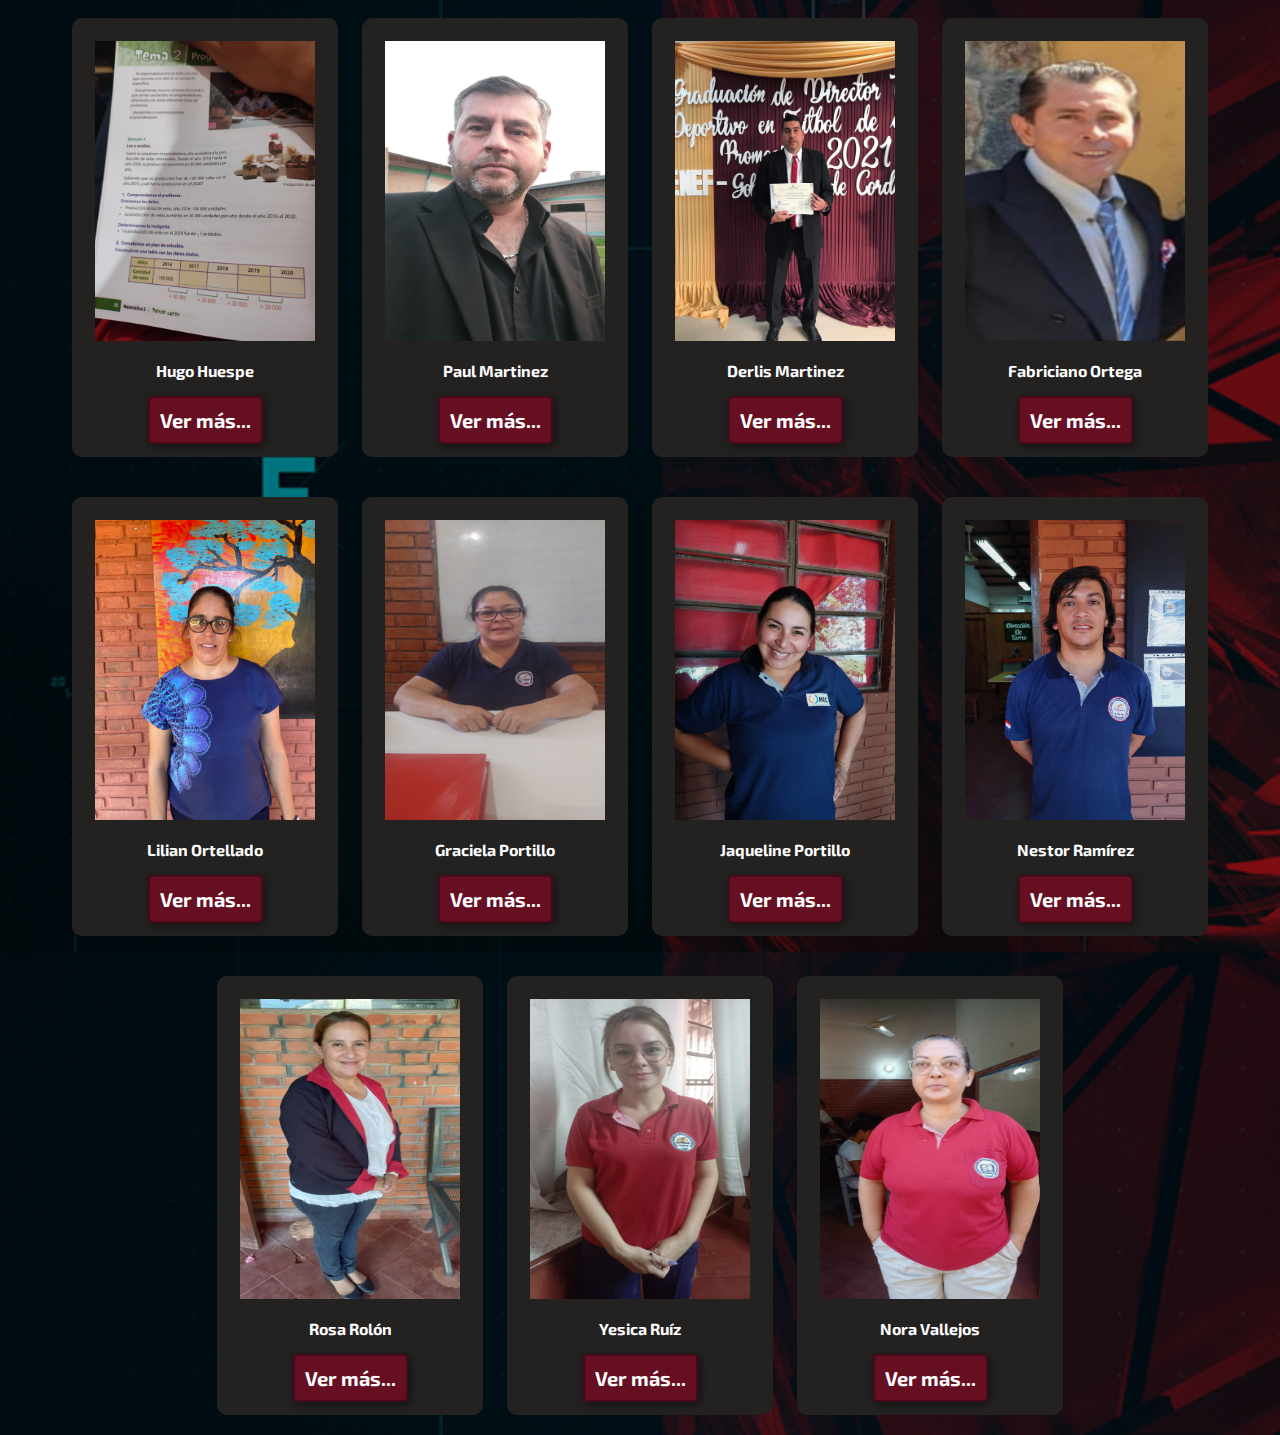
==== commit a0900052: "12" ====
--- a/galeria.html
+++ b/galeria.html
@@ -37,7 +37,7 @@
                     <b>Belén Álbarez</b>
                 </p>
                 <p class="i-prof" id="i-belen">
-                    Profesora Belén Álvarez encargada de llevar la materia de historia y geografía en el segundo curso que se integró a mediados del año 2023, es una persona firme y correcta que deja a enseñanza todo sobre la historia y temas pasados en el país y el mundo.
+                    Profesora Belén Álvarez encargada de llevar la materia de historia y geografía en el segundo curso que se integró a mediados del año 2023, es una persona firme y correcta que deja a enseñanza de los alumnos todo sobre la historia y temas pasados en el país y el mundo.
                 </p>
             </div>
             <div class="btn-profesores">
@@ -54,9 +54,7 @@
                     <b>Carlos Benítez</b>
                 </p>
                 <p class="i-prof" id="i-carlos">
-                    Lorem ipsum dolor sit amet consectetur, adipisicing elit. Officiis pariatur vitae mollitia officia reprehenderit autem ipsa soluta, dolorem molestiae consequatur eaque nobis? Sed voluptates dicta modi? Modi error veniam amet.
-                    Totam, alias. Illum molestias ullam, cum ab id aut nam aspernatur iusto tempora ipsum? Odio, dolores ex eaque repellendus laboriosam, ipsam soluta optio odit ad quidem accusamus autem quam error?
-                    Quam alias quod, iure similique asperiores minima optio minus laboriosam illum hic et voluptatum! Debitis hic esse tenetur delectus tempore architecto suscipit cumque, impedit vero cupiditate illo explicabo ea expedita.
+                    El profesor Carlos Benítez es un docente amable, simpático y exigente, lleva la materia de Algorítmica, Gabinete de sofware, hardware en los tres cursos. El profesor tiene años de experencia en su labor estando más de 20 años en la familia de BATIN, es un excelente docente y siempre está dispuesto a ayudar. Además de eso una gran persona que resalta en la boca de cada exa de batin ya que deja grandes enseñanzas en sus materias específicas del bachillerato Técnico en Informática.
                 </p>
             </div>
             <div class="btn-profesores">
@@ -73,9 +71,7 @@
                     <b>Nancy Benítez</b>
                 </p>
                 <p class="i-prof" id="i-nancy">
-                    Lorem ipsum dolor sit amet consectetur, adipisicing elit. Officiis pariatur vitae mollitia officia reprehenderit autem ipsa soluta, dolorem molestiae consequatur eaque nobis? Sed voluptates dicta modi? Modi error veniam amet.
-                    Totam, alias. Illum molestias ullam, cum ab id aut nam aspernatur iusto tempora ipsum? Odio, dolores ex eaque repellendus laboriosam, ipsam soluta optio odit ad quidem accusamus autem quam error?
-                    Quam alias quod, iure similique asperiores minima optio minus laboriosam illum hic et voluptatum! Debitis hic esse tenetur delectus tempore architecto suscipit cumque, impedit vero cupiditate illo explicabo ea expedita.
+                    Profesora Nancy Benítez se destacada en el área de Lengua y Literatura Guaraní, que resalta por su método de enseñanza muy efectiva para los alumnos tratando de hacernos comprender cómo realizar análisis profundos sobre libros populares del país y  encaminarnos a ser personas destacadas en varios ámbitos.    
                 </p>
             </div>
             <div class="btn-profesores">
@@ -92,9 +88,7 @@
                     <b>Fany Britos</b>
                 </p>
                 <p class="i-prof" id="i-fany">
-                    Lorem ipsum dolor sit amet consectetur, adipisicing elit. Officiis pariatur vitae mollitia officia reprehenderit autem ipsa soluta, dolorem molestiae consequatur eaque nobis? Sed voluptates dicta modi? Modi error veniam amet.
-                    Totam, alias. Illum molestias ullam, cum ab id aut nam aspernatur iusto tempora ipsum? Odio, dolores ex eaque repellendus laboriosam, ipsam soluta optio odit ad quidem accusamus autem quam error?
-                    Quam alias quod, iure similique asperiores minima optio minus laboriosam illum hic et voluptatum! Debitis hic esse tenetur delectus tempore architecto suscipit cumque, impedit vero cupiditate illo explicabo ea expedita.
+                    &nbsp;&nbsp;&nbsp;&nbsp;&nbsp;&nbsp;&nbsp;&nbsp;&nbsp;&nbsp;&nbsp;&nbsp;&nbsp;&nbsp;&nbsp;&nbsp;&nbsp;Profesora Fany Britos enseña la materia de química en el primer curso. Es muy amable y simpática con los alumnos. &nbsp;&nbsp;&nbsp;&nbsp;&nbsp;&nbsp;&nbsp;&nbsp;&nbsp;&nbsp;&nbsp;&nbsp;&nbsp;&nbsp;&nbsp;&nbsp;&nbsp;
                 </p>
             </div>
             <div class="btn-profesores">
@@ -111,9 +105,7 @@
                     <b>Teresita Cañiza</b>
                 </p>
                 <p class="i-prof" id="i-teresa">
-                    Lorem ipsum dolor sit amet consectetur, adipisicing elit. Officiis pariatur vitae mollitia officia reprehenderit autem ipsa soluta, dolorem molestiae consequatur eaque nobis? Sed voluptates dicta modi? Modi error veniam amet.
-                    Totam, alias. Illum molestias ullam, cum ab id aut nam aspernatur iusto tempora ipsum? Odio, dolores ex eaque repellendus laboriosam, ipsam soluta optio odit ad quidem accusamus autem quam error?
-                    Quam alias quod, iure similique asperiores minima optio minus laboriosam illum hic et voluptatum! Debitis hic esse tenetur delectus tempore architecto suscipit cumque, impedit vero cupiditate illo explicabo ea expedita.
+                    La profesora Teresa Cañiza es una docente amable, simpática y carismática, lleva la materia de Educación Física en el 2do curso. La profesora tiene años de experencia en su labor estando más de 10 años en la familia de BATIN, es una excelente docente enseñando todo tipo de deportes para el conocimiento y recreación en el deporte.
                 </p>
             </div>
             <div class="btn-profesores">
@@ -130,9 +122,7 @@
                     <b>Andrea Cristaldo</b>
                 </p>
                 <p class="i-prof" id="i-andrea">
-                    Lorem ipsum dolor sit amet consectetur, adipisicing elit. Officiis pariatur vitae mollitia officia reprehenderit autem ipsa soluta, dolorem molestiae consequatur eaque nobis? Sed voluptates dicta modi? Modi error veniam amet.
-                    Totam, alias. Illum molestias ullam, cum ab id aut nam aspernatur iusto tempora ipsum? Odio, dolores ex eaque repellendus laboriosam, ipsam soluta optio odit ad quidem accusamus autem quam error?
-                    Quam alias quod, iure similique asperiores minima optio minus laboriosam illum hic et voluptatum! Debitis hic esse tenetur delectus tempore architecto suscipit cumque, impedit vero cupiditate illo explicabo ea expedita.
+                    La profesora Andrea Cristaldo es una docente amable, empática y muy sociable, lleva la materia de Psicología en el 3er año. La profesora tiene años de experencia en su labor estando más de 10 años en la familia de BATIN, es una excelente docente como también es un buena psicóloga cuando algún alumno la necesite y siempre está dispuesto a ayudar.
                 </p>
             </div>
             <div class="btn-profesores">
@@ -149,9 +139,7 @@
                     <b>Ani Domínguez</b>
                 </p>
                 <p class="i-prof" id="i-ani">
-                    Lorem ipsum dolor sit amet consectetur, adipisicing elit. Officiis pariatur vitae mollitia officia reprehenderit autem ipsa soluta, dolorem molestiae consequatur eaque nobis? Sed voluptates dicta modi? Modi error veniam amet.
-                    Totam, alias. Illum molestias ullam, cum ab id aut nam aspernatur iusto tempora ipsum? Odio, dolores ex eaque repellendus laboriosam, ipsam soluta optio odit ad quidem accusamus autem quam error?
-                    Quam alias quod, iure similique asperiores minima optio minus laboriosam illum hic et voluptatum! Debitis hic esse tenetur delectus tempore architecto suscipit cumque, impedit vero cupiditate illo explicabo ea expedita.
+                    Profesora Ani Domínguez lleva a cabo la materia de Administración financiera y Economía en el tercer curso. Es amable y directa en sus explicaciones, también ayuda a los alumnos en dudas que tengan y a poder comprender los temas que se llevan a cabo en cada clase.
                 </p>
             </div>
             <div class="btn-profesores">
@@ -168,9 +156,7 @@
                     <b>Daniel Escobar</b>
                 </p>
                 <p class="i-prof" id="i-dani">
-                    Lorem ipsum dolor sit amet consectetur, adipisicing elit. Officiis pariatur vitae mollitia officia reprehenderit autem ipsa soluta, dolorem molestiae consequatur eaque nobis? Sed voluptates dicta modi? Modi error veniam amet.
-                    Totam, alias. Illum molestias ullam, cum ab id aut nam aspernatur iusto tempora ipsum? Odio, dolores ex eaque repellendus laboriosam, ipsam soluta optio odit ad quidem accusamus autem quam error?
-                    Quam alias quod, iure similique asperiores minima optio minus laboriosam illum hic et voluptatum! Debitis hic esse tenetur delectus tempore architecto suscipit cumque, impedit vero cupiditate illo explicabo ea expedita.
+                    El profesor Daniel Alegre es un docente amable, sociable y exigente, lleva la materia de Educación Física en el 1er curso. El profesor tiene años de experencia en su labor estando más de 10 años en la familia de BATIN, es un excelente docente enseñando todo tipo lo que tenga que ver con el fútbol.
                 </p>
             </div>
             <div class="btn-profesores">
@@ -187,9 +173,7 @@
                     <b>Edber Giménez</b>
                 </p>
                 <p class="i-prof" id="i-edber">
-                    Lorem ipsum dolor sit amet consectetur, adipisicing elit. Officiis pariatur vitae mollitia officia reprehenderit autem ipsa soluta, dolorem molestiae consequatur eaque nobis? Sed voluptates dicta modi? Modi error veniam amet.
-                    Totam, alias. Illum molestias ullam, cum ab id aut nam aspernatur iusto tempora ipsum? Odio, dolores ex eaque repellendus laboriosam, ipsam soluta optio odit ad quidem accusamus autem quam error?
-                    Quam alias quod, iure similique asperiores minima optio minus laboriosam illum hic et voluptatum! Debitis hic esse tenetur delectus tempore architecto suscipit cumque, impedit vero cupiditate illo explicabo ea expedita.
+                    Profesor Edber Giménez encargado del área de física del primer al segundo curso en el cuál se desarrollan experimentos y varios trabajos que nos ayudan para la comprensión exacta de la materia con su buena explicación y la ayuda a los alumnos para llevarla acabo siempre.
                 </p>
             </div>
             <div class="btn-profesores">
@@ -206,9 +190,7 @@
                     <b>Enzo Giménez</b>
                 </p>
                 <p class="i-prof" id="i-enzo">
-                    Lorem ipsum dolor sit amet consectetur, adipisicing elit. Officiis pariatur vitae mollitia officia reprehenderit autem ipsa soluta, dolorem molestiae consequatur eaque nobis? Sed voluptates dicta modi? Modi error veniam amet.
-                    Totam, alias. Illum molestias ullam, cum ab id aut nam aspernatur iusto tempora ipsum? Odio, dolores ex eaque repellendus laboriosam, ipsam soluta optio odit ad quidem accusamus autem quam error?
-                    Quam alias quod, iure similique asperiores minima optio minus laboriosam illum hic et voluptatum! Debitis hic esse tenetur delectus tempore architecto suscipit cumque, impedit vero cupiditate illo explicabo ea expedita.
+                    Enzo Giménez docente de la Lengua Castellana y Literatura que lleva acabo con los tres cursos desarrollando lecturas y trabajos para la mayor compresión y reconocimiento sobre la literatura en sí. Es muy amable, sincero y exigente con sus trabajos. También una gran persona con un carisma y estilo de vida admirable.
                 </p>
             </div>
             <div class="btn-profesores">
@@ -225,9 +207,7 @@
                     <b>Catalino González</b>
                 </p>
                 <p class="i-prof" id="i-catalino">
-                    Lorem ipsum dolor sit amet consectetur, adipisicing elit. Officiis pariatur vitae mollitia officia reprehenderit autem ipsa soluta, dolorem molestiae consequatur eaque nobis? Sed voluptates dicta modi? Modi error veniam amet.
-                    Totam, alias. Illum molestias ullam, cum ab id aut nam aspernatur iusto tempora ipsum? Odio, dolores ex eaque repellendus laboriosam, ipsam soluta optio odit ad quidem accusamus autem quam error?
-                    Quam alias quod, iure similique asperiores minima optio minus laboriosam illum hic et voluptatum! Debitis hic esse tenetur delectus tempore architecto suscipit cumque, impedit vero cupiditate illo explicabo ea expedita.
+                    El profesor Catalino González es un docente amable, exigente y directo, lleva la materia de Formación Ética y Ciudadana y Orientación Educacional y Sociolaboral en el 1er curso. El profesor tiene años de experencia en su labor estando más de 10 años en la gran familia de BATIN, es un profesional en lo que hace también va directo al grano con los temas a tratar también es un buen psicológico cuando algún alumno lo necesite y siempre está dispuesto a ayudar a quien lo necesite.
                 </p>
             </div>
             <div class="btn-profesores">
@@ -244,9 +224,7 @@
                     <b>Elizabeth González</b>
                 </p>
                 <p class="i-prof" id="i-elizabeth">
-                    Lorem ipsum dolor sit amet consectetur, adipisicing elit. Officiis pariatur vitae mollitia officia reprehenderit autem ipsa soluta, dolorem molestiae consequatur eaque nobis? Sed voluptates dicta modi? Modi error veniam amet.
-                    Totam, alias. Illum molestias ullam, cum ab id aut nam aspernatur iusto tempora ipsum? Odio, dolores ex eaque repellendus laboriosam, ipsam soluta optio odit ad quidem accusamus autem quam error?
-                    Quam alias quod, iure similique asperiores minima optio minus laboriosam illum hic et voluptatum! Debitis hic esse tenetur delectus tempore architecto suscipit cumque, impedit vero cupiditate illo explicabo ea expedita.
+                    Profesora Elizabeth González se destaca en el área de Historia y Geografía en el primer curso con una actitud firme y correcta con sus lecciones y trabajos, aportando su sabiduría en historias del Paraguay.
                 </p>
             </div>
             <div class="btn-profesores">
@@ -263,9 +241,7 @@
                     <b>Hugo Huespe</b>
                 </p>
                 <p class="i-prof" id="i-hugo">
-                    Lorem ipsum dolor sit amet consectetur, adipisicing elit. Officiis pariatur vitae mollitia officia reprehenderit autem ipsa soluta, dolorem molestiae consequatur eaque nobis? Sed voluptates dicta modi? Modi error veniam amet.
-                    Totam, alias. Illum molestias ullam, cum ab id aut nam aspernatur iusto tempora ipsum? Odio, dolores ex eaque repellendus laboriosam, ipsam soluta optio odit ad quidem accusamus autem quam error?
-                    Quam alias quod, iure similique asperiores minima optio minus laboriosam illum hic et voluptatum! Debitis hic esse tenetur delectus tempore architecto suscipit cumque, impedit vero cupiditate illo explicabo ea expedita.
+                    El profesor Hugo Huesped es un docente amable, empático y muy sociable, lleva la materia de dibujo técnico en el 1er curso. El profesor tiene años de experencia en su labor aunque apenas en el año 2022 se integra a la gran familia de BATIN, es un profesional en lo que hace y siempre está dispuesto a ayudar a quien lo necesite.
                 </p>
             </div>
             <div class="btn-profesores">
@@ -282,9 +258,7 @@
                     <b>Paul Martinez</b>
                 </p>
                 <p  class="i-prof" id="i-paul">
-                    Lorem ipsum dolor sit amet consectetur, adipisicing elit. Officiis pariatur vitae mollitia officia reprehenderit autem ipsa soluta, dolorem molestiae consequatur eaque nobis? Sed voluptates dicta modi? Modi error veniam amet.
-                    Totam, alias. Illum molestias ullam, cum ab id aut nam aspernatur iusto tempora ipsum? Odio, dolores ex eaque repellendus laboriosam, ipsam soluta optio odit ad quidem accusamus autem quam error?
-                    Quam alias quod, iure similique asperiores minima optio minus laboriosam illum hic et voluptatum! Debitis hic esse tenetur delectus tempore architecto suscipit cumque, impedit vero cupiditate illo explicabo ea expedita.
+                    Profesor Paúl Martínez encargado de la materia de Gabinete de Informática en el primer curso. Es un docente simpático y amable que demuestra desempeño y ayuda a los alumnos. Siempre estando al pendiente de sus alumnos y aparte de enseñar en su materia asignada dando consejos sabios sobre la vida.
                 </p>
             </div>
             <div class="btn-profesores">
@@ -301,9 +275,7 @@
                     <b>Derlis Martinez</b>
                 </p>
                 <p class="i-prof" id="i-derlis">
-                    Lorem ipsum dolor sit amet consectetur, adipisicing elit. Officiis pariatur vitae mollitia officia reprehenderit autem ipsa soluta, dolorem molestiae consequatur eaque nobis? Sed voluptates dicta modi? Modi error veniam amet.
-                    Totam, alias. Illum molestias ullam, cum ab id aut nam aspernatur iusto tempora ipsum? Odio, dolores ex eaque repellendus laboriosam, ipsam soluta optio odit ad quidem accusamus autem quam error?
-                    Quam alias quod, iure similique asperiores minima optio minus laboriosam illum hic et voluptatum! Debitis hic esse tenetur delectus tempore architecto suscipit cumque, impedit vero cupiditate illo explicabo ea expedita.
+                    Profesor Derlis Martínez encargado del área de Educación física del tercer curso. Es un docente serio, dedicado y exigente, aparte es muy entendido con los alumnos. 
                 </p>
             </div>
             <div class="btn-profesores">
@@ -320,9 +292,7 @@
                     <b>Fabriciano Ortega</b>
                 </p>
                 <p class="i-prof" id="i-fabriciano">
-                    Lorem ipsum dolor sit amet consectetur, adipisicing elit. Officiis pariatur vitae mollitia officia reprehenderit autem ipsa soluta, dolorem molestiae consequatur eaque nobis? Sed voluptates dicta modi? Modi error veniam amet.
-                    Totam, alias. Illum molestias ullam, cum ab id aut nam aspernatur iusto tempora ipsum? Odio, dolores ex eaque repellendus laboriosam, ipsam soluta optio odit ad quidem accusamus autem quam error?
-                    Quam alias quod, iure similique asperiores minima optio minus laboriosam illum hic et voluptatum! Debitis hic esse tenetur delectus tempore architecto suscipit cumque, impedit vero cupiditate illo explicabo ea expedita.
+                    El profesor Fabriciano Ortega es un docente amable, empático y exigente, lleva la materia de Antropología y Sociología Cultural en el 1er curso. El profesor tiene años de experencia en su labor aunque apenas en el año 2023 se integra a la gran familia de BATIN, es un profesional en lo que hace y siempre está dispuesto a ayudar a quien lo necesite.
                 </p>
             </div>
             <div class="btn-profesores">
@@ -339,9 +309,7 @@
                     <b>Lilian Ortellado</b>
                 </p>
                 <p class="i-prof" id="i-lilian">
-                    Lorem ipsum dolor sit amet consectetur, adipisicing elit. Officiis pariatur vitae mollitia officia reprehenderit autem ipsa soluta, dolorem molestiae consequatur eaque nobis? Sed voluptates dicta modi? Modi error veniam amet.
-                    Totam, alias. Illum molestias ullam, cum ab id aut nam aspernatur iusto tempora ipsum? Odio, dolores ex eaque repellendus laboriosam, ipsam soluta optio odit ad quidem accusamus autem quam error?
-                    Quam alias quod, iure similique asperiores minima optio minus laboriosam illum hic et voluptatum! Debitis hic esse tenetur delectus tempore architecto suscipit cumque, impedit vero cupiditate illo explicabo ea expedita.
+                    La profesora Lilian Ortellado es una docente amable, simpática y carismática, lleva la materia de Matemática Común y Matemática Aplicada a la Informática en los tres cursos. La profesora tiene años de experencia en su labor estando más de 18 años en la familia de BATIN, es una excelente docente enseñando todo tipo de fórmulas que nos serán de gran utilidad en un futuro.
                 </p>
             </div>
             <div class="btn-profesores">
@@ -358,9 +326,7 @@
                     <b>Graciela Portillo</b>
                 </p>
                 <p class="i-prof" id="i-graciela">
-                    Lorem ipsum dolor sit amet consectetur, adipisicing elit. Officiis pariatur vitae mollitia officia reprehenderit autem ipsa soluta, dolorem molestiae consequatur eaque nobis? Sed voluptates dicta modi? Modi error veniam amet.
-                    Totam, alias. Illum molestias ullam, cum ab id aut nam aspernatur iusto tempora ipsum? Odio, dolores ex eaque repellendus laboriosam, ipsam soluta optio odit ad quidem accusamus autem quam error?
-                    Quam alias quod, iure similique asperiores minima optio minus laboriosam illum hic et voluptatum! Debitis hic esse tenetur delectus tempore architecto suscipit cumque, impedit vero cupiditate illo explicabo ea expedita.
+                    La profesora Graciella Portillo es una docente amable, simpática y carismática, lleva la materia de Ciencias Naturales en los tres cursos. La profesora tiene años de experencia en su labor estando más de 15 años en la familia de BATIN, es una excelente docente y siempre está dispuesto a ayudar.
                 </p>
             </div>
             <div class="btn-profesores">
@@ -377,9 +343,7 @@
                     <b>Jaqueline Portillo</b>
                 </p>
                 <p class="i-prof" id="i-jaqueline">
-                    Lorem ipsum dolor sit amet consectetur, adipisicing elit. Officiis pariatur vitae mollitia officia reprehenderit autem ipsa soluta, dolorem molestiae consequatur eaque nobis? Sed voluptates dicta modi? Modi error veniam amet.
-                    Totam, alias. Illum molestias ullam, cum ab id aut nam aspernatur iusto tempora ipsum? Odio, dolores ex eaque repellendus laboriosam, ipsam soluta optio odit ad quidem accusamus autem quam error?
-                    Quam alias quod, iure similique asperiores minima optio minus laboriosam illum hic et voluptatum! Debitis hic esse tenetur delectus tempore architecto suscipit cumque, impedit vero cupiditate illo explicabo ea expedita.
+                    Profesora Jaqueline Portillo que enseña la materia de Química en el segundo curso. Es una muy buena docente que hace lo posible para hacer la clase más divertida y dinámica. Siempre está para los alumnos con una actitud muy alegre y felíz.
                 </p>
             </div>
             <div class="btn-profesores">
@@ -396,9 +360,7 @@
                     <b>Nestor Ramírez</b>
                 </p>
                 <p class="i-prof" id="i-nestor">
-                    Lorem ipsum dolor sit amet consectetur, adipisicing elit. Officiis pariatur vitae mollitia officia reprehenderit autem ipsa soluta, dolorem molestiae consequatur eaque nobis? Sed voluptates dicta modi? Modi error veniam amet.
-                    Totam, alias. Illum molestias ullam, cum ab id aut nam aspernatur iusto tempora ipsum? Odio, dolores ex eaque repellendus laboriosam, ipsam soluta optio odit ad quidem accusamus autem quam error?
-                    Quam alias quod, iure similique asperiores minima optio minus laboriosam illum hic et voluptatum! Debitis hic esse tenetur delectus tempore architecto suscipit cumque, impedit vero cupiditate illo explicabo ea expedita.
+                    Profesor Néstor Ramírez encargado del área de Historia y Geografía y Orientación del tercer curso. Es un profesor excelente muy amable, comprensivo y realista con sus palabras. Siempre al tanto del colegio sin descuidar a sus alumnos.
                 </p>
             </div>
             <div class="btn-profesores">
@@ -415,9 +377,7 @@
                     <b>Rosa Rolón</b>
                 </p>
                 <p class="i-prof" id="i-rosa">
-                    Lorem ipsum dolor sit amet consectetur, adipisicing elit. Officiis pariatur vitae mollitia officia reprehenderit autem ipsa soluta, dolorem molestiae consequatur eaque nobis? Sed voluptates dicta modi? Modi error veniam amet.
-                    Totam, alias. Illum molestias ullam, cum ab id aut nam aspernatur iusto tempora ipsum? Odio, dolores ex eaque repellendus laboriosam, ipsam soluta optio odit ad quidem accusamus autem quam error?
-                    Quam alias quod, iure similique asperiores minima optio minus laboriosam illum hic et voluptatum! Debitis hic esse tenetur delectus tempore architecto suscipit cumque, impedit vero cupiditate illo explicabo ea expedita.
+                    Profesora Rosa Rolón lleva a enseñanza la materia de Administración financiera en el segundo curso. Es una docente graciosa de buen humor y comprensiva que también dispone de ayuda para sus alumnos.
                 </p>
             </div>
             <div class="btn-profesores">
@@ -434,9 +394,7 @@
                     <b>Yesica Ruíz</b>
                 </p>
                 <p class="i-prof" id="i-jessica">
-                    Lorem ipsum dolor sit amet consectetur, adipisicing elit. Officiis pariatur vitae mollitia officia reprehenderit autem ipsa soluta, dolorem molestiae consequatur eaque nobis? Sed voluptates dicta modi? Modi error veniam amet.
-                    Totam, alias. Illum molestias ullam, cum ab id aut nam aspernatur iusto tempora ipsum? Odio, dolores ex eaque repellendus laboriosam, ipsam soluta optio odit ad quidem accusamus autem quam error?
-                    Quam alias quod, iure similique asperiores minima optio minus laboriosam illum hic et voluptatum! Debitis hic esse tenetur delectus tempore architecto suscipit cumque, impedit vero cupiditate illo explicabo ea expedita.
+                    Profesora Yesica Ruíz es una docente justa y seria de aspecto, pero amable que siempre te ayudará, lleva la materia de Educación para la seguridad víal en segundo curso. Se unió a la gran familia BATIN a mediados del año 2023.
                 </p>
             </div>
             <div class="btn-profesores">
@@ -453,9 +411,7 @@
                     <b>Nora Vallejos</b>
                 </p>
                 <p class="i-prof" id="i-caritina">
-                    Lorem ipsum dolor sit amet consectetur, adipisicing elit. Officiis pariatur vitae mollitia officia reprehenderit autem ipsa soluta, dolorem molestiae consequatur eaque nobis? Sed voluptates dicta modi? Modi error veniam amet.
-                    Totam, alias. Illum molestias ullam, cum ab id aut nam aspernatur iusto tempora ipsum? Odio, dolores ex eaque repellendus laboriosam, ipsam soluta optio odit ad quidem accusamus autem quam error?
-                    Quam alias quod, iure similique asperiores minima optio minus laboriosam illum hic et voluptatum! Debitis hic esse tenetur delectus tempore architecto suscipit cumque, impedit vero cupiditate illo explicabo ea expedita.
+                    Profesora Nora Vallejos enseña la materia de Inglés en el primer y segundo curso desarrollando su clase de lenguaje de forma clara. Es paciente y acertiva en su método de enseñanza. Cada que los alumnos necesitan de ella, está para brindar su ayuda.
                 </p>
             </div>
             <div class="btn-profesores">
